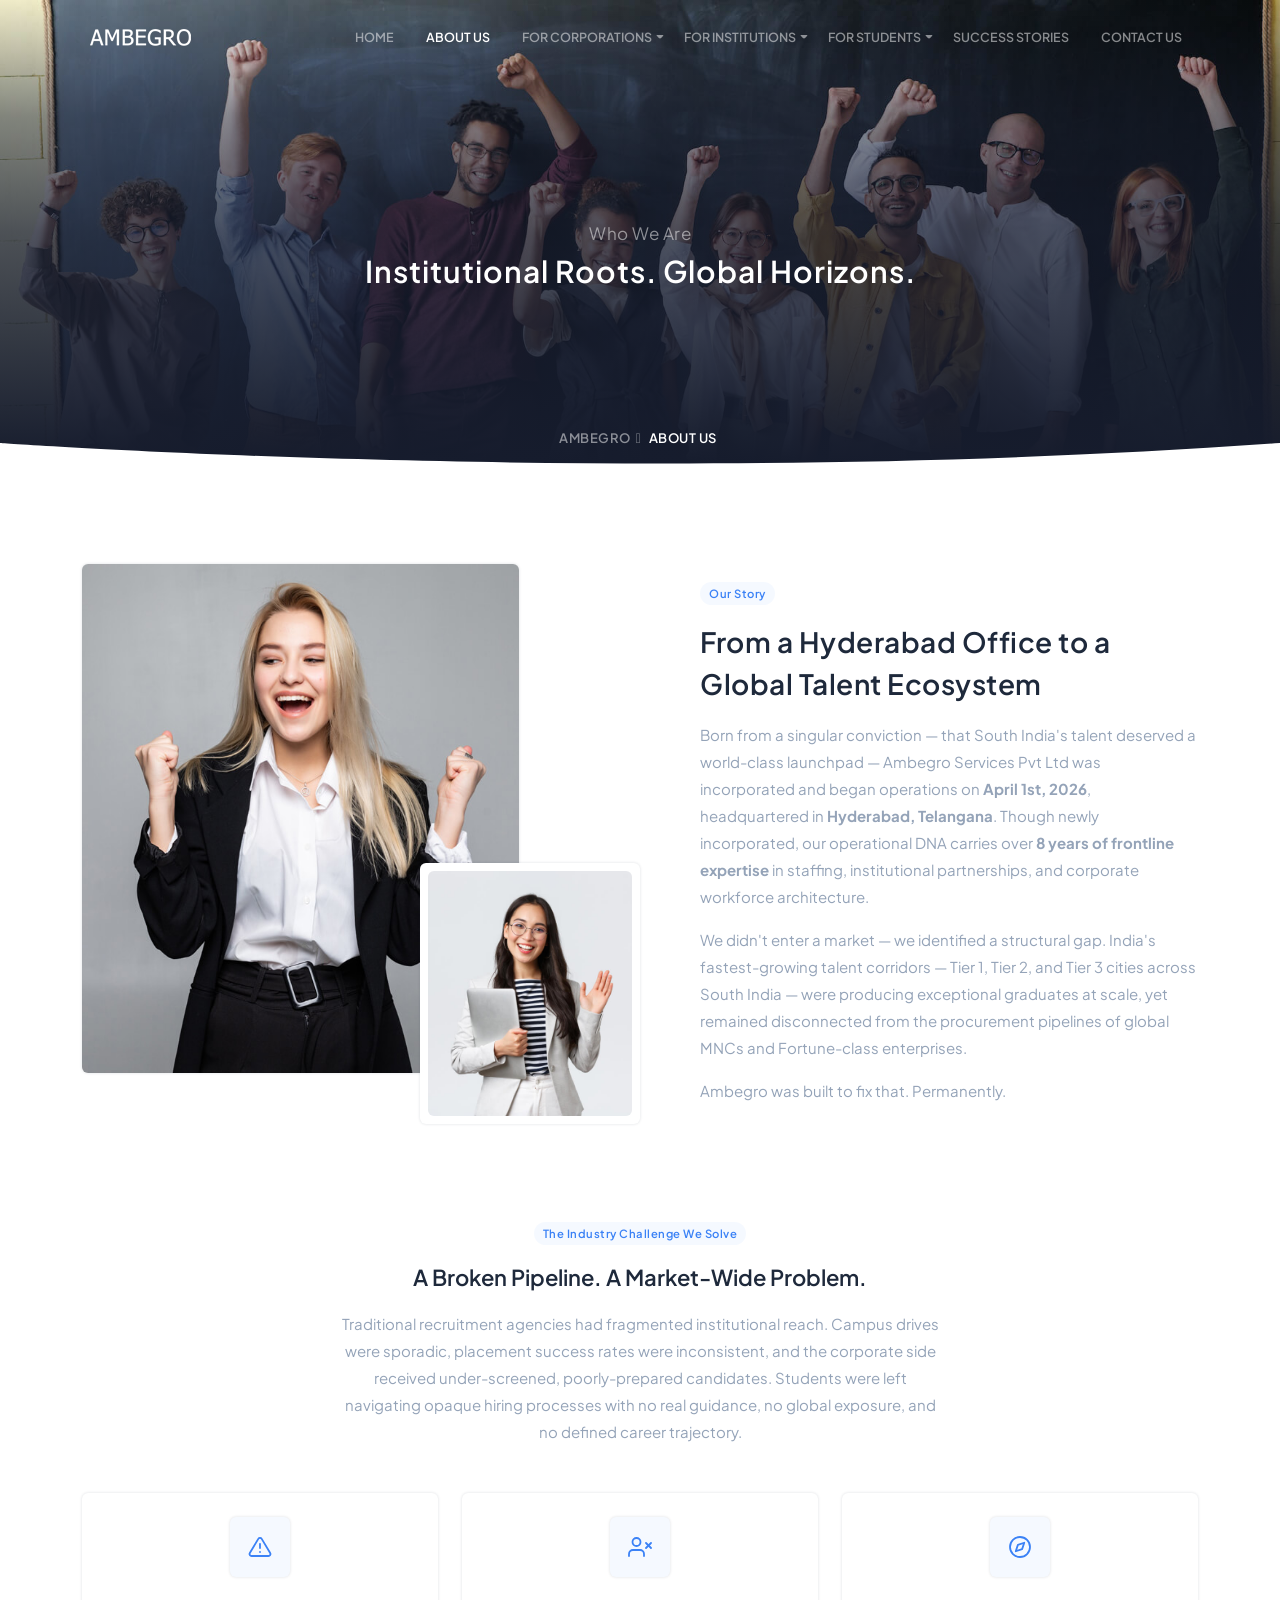
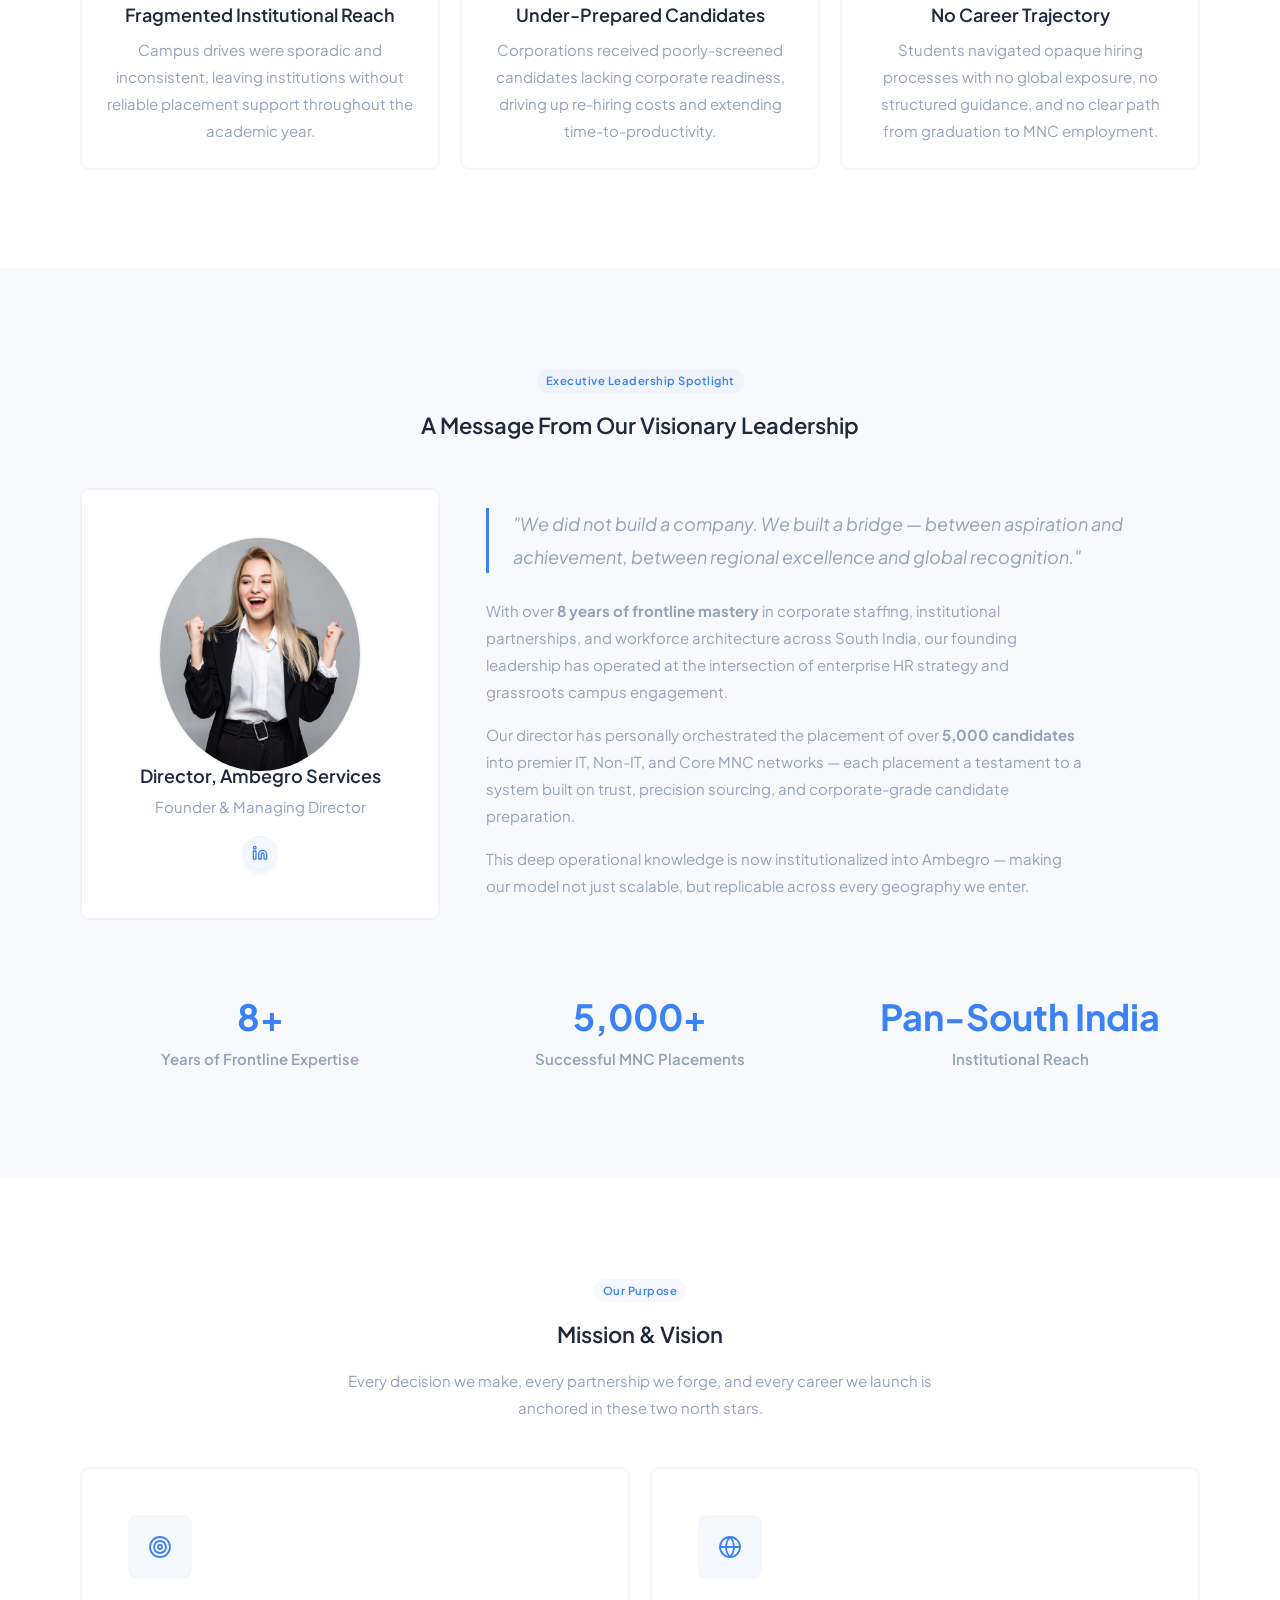
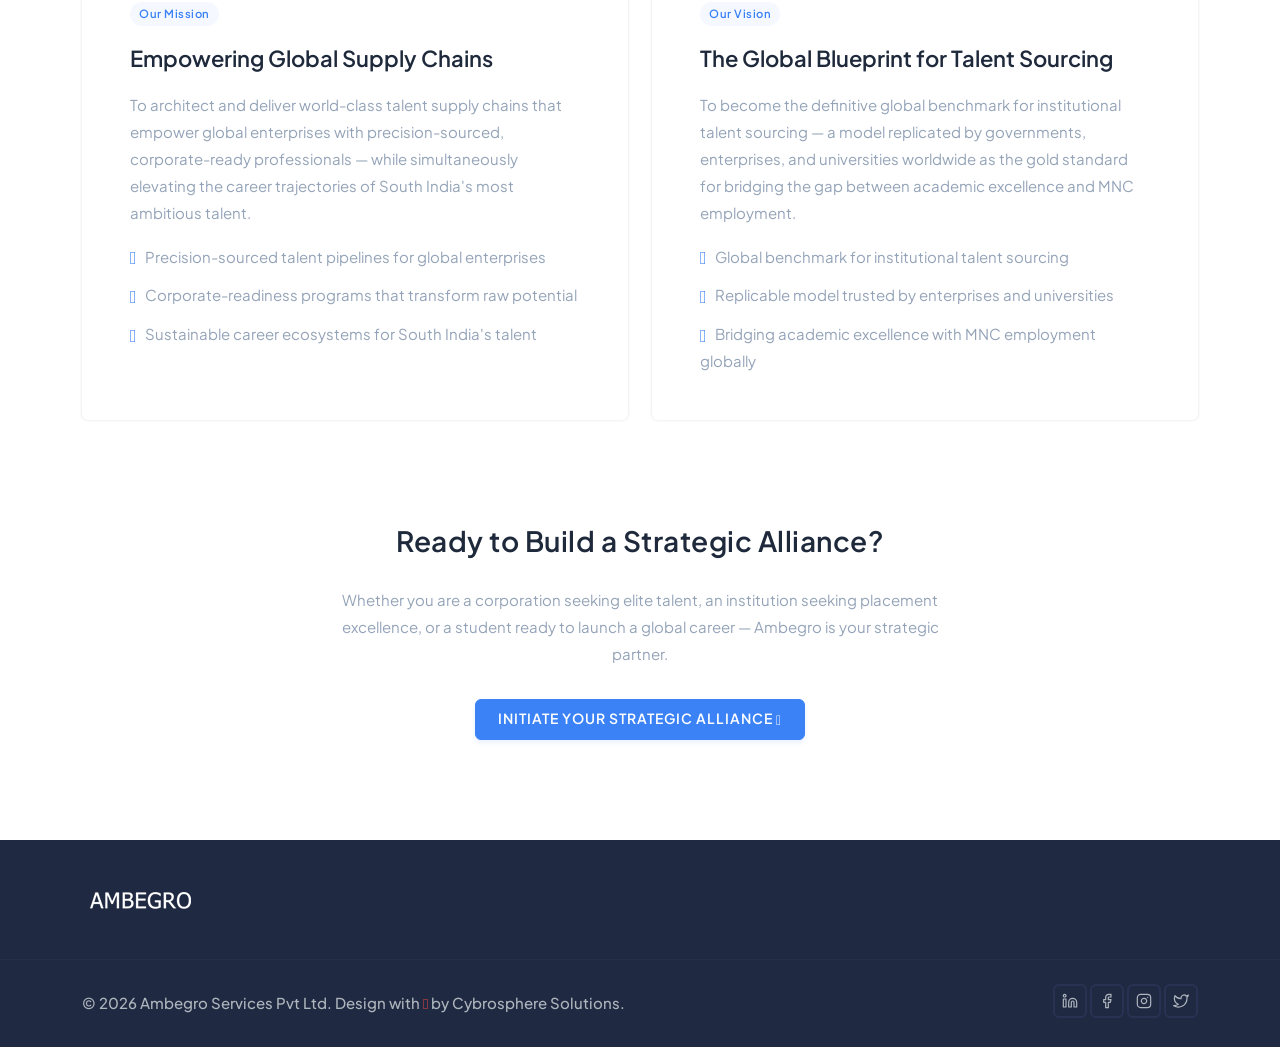
==== aboutus.html @ eb376c7e "asddf" ====
<!doctype html>
<html lang="en">
    <head>
        <meta charset="UTF-8">
        <meta name="viewport" content="width=device-width, initial-scale=1">
        <title>About Us | Ambegro Services Pvt Ltd</title>
        <meta name="description" content="Institutional Roots. Global Horizons. Learn about Ambegro's legacy, leadership vision, and mission to empower global supply chains." />
        <meta name="version" content="1.1.0" />
        <link href="images/favicon.ico" rel="shortcut icon">
        <link href="css/bootstrap.min.css" type="text/css" rel="stylesheet" />
        <link href="css/tiny-slider.css" rel="stylesheet" type="text/css" />
        <link href="css/tobii.min.css" rel="stylesheet" type="text/css" />
        <link href="css/materialdesignicons.min.css" rel="stylesheet" type="text/css" />
        <link href="css/style.css" rel="stylesheet" type="text/css" id="theme-opt" />
    </head>

    <body>
        <!-- Navbar Start -->
        <header id="topnav" class="defaultscroll sticky">
            <div class="container">
                <a class="logo" href="index.html">
                    <span class="logo-light-mode">
                        <img src="images/logo-white.png" class="l-dark" alt="Ambegro">
                        <img src="images/logo-white.png" class="l-light" alt="Ambegro">
                    </span>
                    <img src="images/logo-white.png" class="logo-dark-mode" alt="Ambegro">
                </a>

                <div class="menu-extras">
                    <div class="menu-item">
                        <a class="navbar-toggle" id="isToggle" onclick="toggleMenu()">
                            <div class="lines">
                                <span></span>
                                <span></span>
                                <span></span>
                            </div>
                        </a>
                    </div>
                </div>

                <div id="navigation">
                    <ul class="navigation-menu nav-right nav-light">
                        <li><a href="index.html" class="sub-menu-item">Home</a></li>
                        <li><a href="aboutus.html" class="sub-menu-item">About Us</a></li>
                        <li class="has-submenu parent-menu-item">
                            <a href="for-corporations.html">For Corporations</a><span class="menu-arrow"></span>
                            <ul class="submenu">
                                <li><a href="for-corporations.html#direct-placement" class="sub-menu-item">Direct Placement &amp; Lateral Hiring</a></li>
                                <li><a href="for-corporations.html#payroll" class="sub-menu-item">Managed Payroll &amp; Vendor Services</a></li>
                                <li><a href="for-corporations.html#bpo" class="sub-menu-item">BPO &amp; Project Outsourcing</a></li>
                            </ul>
                        </li>
                        <li class="has-submenu parent-menu-item">
                            <a href="for-institutions.html">For Institutions</a><span class="menu-arrow"></span>
                            <ul class="submenu">
                                <li><a href="for-institutions.html#campus" class="sub-menu-item">Campus Recruitment Drives</a></li>
                                <li><a href="for-institutions.html#epo" class="sub-menu-item">External Placement Officer (EPO) Model</a></li>
                                <li><a href="for-institutions.html#mou" class="sub-menu-item">Strategic MOUs</a></li>
                            </ul>
                        </li>
                        <li class="has-submenu parent-menu-item">
                            <a href="for-students.html">For Students</a><span class="menu-arrow"></span>
                            <ul class="submenu">
                                <li><a href="for-students.html#training" class="sub-menu-item">Corporate Readiness Training</a></li>
                                <li><a href="for-students.html#assessments" class="sub-menu-item">Global Assessments</a></li>
                                <li><a href="for-students.html#internships" class="sub-menu-item">Guaranteed Internships</a></li>
                            </ul>
                        </li>
                        <li><a href="success-stories.html" class="sub-menu-item">Success Stories</a></li>
                        <li><a href="contactus.html" class="sub-menu-item">Contact Us</a></li>
                    </ul>
                </div>
            </div>
        </header>
        <!-- Navbar End -->

        <!-- Hero Start -->
        <section class="bg-half-170 d-table w-100" style="background: url('images/hero/bg.jpg');">
            <div class="bg-overlay bg-gradient-overlay"></div>
            <div class="container">
                <div class="row mt-5 justify-content-center">
                    <div class="col-12">
                        <div class="title-heading text-center">
                            <p class="text-white-50 para-desc mx-auto mb-0">Who We Are</p>
                            <h5 class="heading fw-semibold mb-0 sub-heading text-white title-dark">Institutional Roots. Global Horizons.</h5>
                        </div>
                    </div><!--end col-->
                </div><!--end row-->

                <div class="position-middle-bottom">
                    <nav aria-label="breadcrumb" class="d-block">
                        <ul class="breadcrumb breadcrumb-muted mb-0 p-0">
                            <li class="breadcrumb-item"><a href="index.html">Ambegro</a></li>
                            <li class="breadcrumb-item active" aria-current="page">About Us</li>
                        </ul>
                    </nav>
                </div>
            </div><!--end container-->
        </section><!--end section-->
        <div class="position-relative">
            <div class="shape overflow-hidden text-white">
                <svg viewBox="0 0 2880 48" fill="none" xmlns="http://www.w3.org/2000/svg">
                    <path d="M0 48H1437.5H2880V0H2160C1442.5 52 720 0 720 0H0V48Z" fill="currentColor"></path>
                </svg>
            </div>
        </div>
        <!-- Hero End -->

        <!-- Our Story Section Start -->
        <section class="section">
            <div class="container">
                <div class="row g-4 align-items-center">
                    <div class="col-lg-6 col-md-6 mb-5">
                        <div class="about-left">
                            <div class="position-relative shadow rounded img-one">
                                <img src="images/about/ab01.jpg" class="img-fluid rounded" alt="Ambegro Story">
                            </div>
                            <div class="img-two shadow rounded p-2 bg-white">
                                <img src="images/about/ab02.jpg" class="img-fluid rounded" alt="Ambegro Team">
                            </div>
                        </div>
                    </div><!--end col-->

                    <div class="col-lg-6 col-md-6">
                        <div class="section-title ms-lg-5">
                            <span class="badge bg-soft-primary text-primary rounded-pill mb-3">Our Story</span>
                            <h4 class="title mb-3">From a Hyderabad Office to a Global Talent Ecosystem</h4>
                            <p class="text-muted para-desc mb-3">Born from a singular conviction — that South India's talent deserved a world-class launchpad — Ambegro Services Pvt Ltd was incorporated and began operations on <strong>April 1st, 2026</strong>, headquartered in <strong>Hyderabad, Telangana</strong>. Though newly incorporated, our operational DNA carries over <strong>8 years of frontline expertise</strong> in staffing, institutional partnerships, and corporate workforce architecture.</p>
                            <p class="text-muted para-desc mb-3">We didn't enter a market — we identified a structural gap. India's fastest-growing talent corridors — Tier 1, Tier 2, and Tier 3 cities across South India — were producing exceptional graduates at scale, yet remained disconnected from the procurement pipelines of global MNCs and Fortune-class enterprises.</p>
                            <p class="text-muted para-desc mb-0">Ambegro was built to fix that. Permanently.</p>
                        </div>
                    </div><!--end col-->
                </div><!--end row-->
            </div><!--end container-->

            <!-- Industry Challenge -->
            <div class="container mt-100 mt-60">
                <div class="row justify-content-center mb-4 pb-2">
                    <div class="col-12 col-lg-8 text-center">
                        <span class="badge bg-soft-primary text-primary rounded-pill mb-3">The Industry Challenge We Solve</span>
                        <h4 class="title mb-3">A Broken Pipeline. A Market-Wide Problem.</h4>
                        <p class="text-muted para-desc mx-auto">Traditional recruitment agencies had fragmented institutional reach. Campus drives were sporadic, placement success rates were inconsistent, and the corporate side received under-screened, poorly-prepared candidates. Students were left navigating opaque hiring processes with no real guidance, no global exposure, and no defined career trajectory.</p>
                    </div>
                </div><!--end row-->

                <div class="row g-4">
                    <div class="col-lg-4 col-md-6">
                        <div class="position-relative features text-center p-4 rounded shadow bg-white h-100">
                            <div class="feature-icon bg-soft-primary rounded shadow mx-auto position-relative overflow-hidden d-flex justify-content-center align-items-center">
                                <i data-feather="alert-triangle" class="fea icon-ex-md"></i>
                            </div>
                            <div class="mt-4">
                                <h5 class="mb-2">Fragmented Institutional Reach</h5>
                                <p class="text-muted mb-0">Campus drives were sporadic and inconsistent, leaving institutions without reliable placement support throughout the academic year.</p>
                            </div>
                        </div>
                    </div><!--end col-->

                    <div class="col-lg-4 col-md-6">
                        <div class="position-relative features text-center p-4 rounded shadow bg-white h-100">
                            <div class="feature-icon bg-soft-primary rounded shadow mx-auto position-relative overflow-hidden d-flex justify-content-center align-items-center">
                                <i data-feather="user-x" class="fea icon-ex-md"></i>
                            </div>
                            <div class="mt-4">
                                <h5 class="mb-2">Under-Prepared Candidates</h5>
                                <p class="text-muted mb-0">Corporations received poorly-screened candidates lacking corporate readiness, driving up re-hiring costs and extending time-to-productivity.</p>
                            </div>
                        </div>
                    </div><!--end col-->

                    <div class="col-lg-4 col-md-6">
                        <div class="position-relative features text-center p-4 rounded shadow bg-white h-100">
                            <div class="feature-icon bg-soft-primary rounded shadow mx-auto position-relative overflow-hidden d-flex justify-content-center align-items-center">
                                <i data-feather="compass" class="fea icon-ex-md"></i>
                            </div>
                            <div class="mt-4">
                                <h5 class="mb-2">No Career Trajectory</h5>
                                <p class="text-muted mb-0">Students navigated opaque hiring processes with no global exposure, no structured guidance, and no clear path from graduation to MNC employment.</p>
                            </div>
                        </div>
                    </div><!--end col-->
                </div><!--end row-->
            </div><!--end container-->
        </section><!--end section-->
        <!-- Our Story Section End -->

        <!-- Leadership Section Start -->
        <section class="section bg-light">
            <div class="container">
                <div class="row justify-content-center mb-4 pb-2">
                    <div class="col-12 text-center">
                        <span class="badge bg-soft-primary text-primary rounded-pill mb-3">Executive Leadership Spotlight</span>
                        <h4 class="title mb-3">A Message From Our Visionary Leadership</h4>
                    </div>
                </div><!--end row-->

                <div class="row g-4 align-items-center">
                    <div class="col-lg-4 col-md-5 text-center">
                        <div class="card border-0 shadow rounded p-4">
                            <div class="card-body">
                                <div class="avatar avatar-ex-large mx-auto mb-4">
                                    <img src="images/about/ab01.jpg" class="img-fluid rounded-circle shadow" alt="Director">
                                </div>
                                <h5 class="mb-1">Director, Ambegro Services</h5>
                                <p class="text-muted mb-3">Founder &amp; Managing Director</p>
                                <div class="d-flex justify-content-center gap-2">
                                    <a href="#" class="btn btn-sm btn-soft-primary btn-icon rounded-pill">
                                        <i data-feather="linkedin" class="icons fea-social"></i>
                                    </a>
                                </div>
                            </div>
                        </div>
                    </div><!--end col-->

                    <div class="col-lg-8 col-md-7">
                        <div class="ms-lg-4">
                            <blockquote class="blockquote border-start border-primary border-3 ps-4 mb-4">
                                <p class="text-muted fst-italic mb-0 fs-5">"We did not build a company. We built a bridge — between aspiration and achievement, between regional excellence and global recognition."</p>
                            </blockquote>
                            <p class="text-muted para-desc mb-3">With over <strong>8 years of frontline mastery</strong> in corporate staffing, institutional partnerships, and workforce architecture across South India, our founding leadership has operated at the intersection of enterprise HR strategy and grassroots campus engagement.</p>
                            <p class="text-muted para-desc mb-3">Our director has personally orchestrated the placement of over <strong>5,000 candidates</strong> into premier IT, Non-IT, and Core MNC networks — each placement a testament to a system built on trust, precision sourcing, and corporate-grade candidate preparation.</p>
                            <p class="text-muted para-desc mb-0">This deep operational knowledge is now institutionalized into Ambegro — making our model not just scalable, but replicable across every geography we enter.</p>
                        </div>
                    </div><!--end col-->
                </div><!--end row-->

                <!-- Legacy Stats -->
                <div class="row g-4 mt-5 justify-content-center">
                    <div class="col-lg-4 col-md-4 col-sm-6">
                        <div class="text-center">
                            <h2 class="text-primary fw-bold mb-1">8+</h2>
                            <h6 class="text-muted">Years of Frontline Expertise</h6>
                        </div>
                    </div><!--end col-->
                    <div class="col-lg-4 col-md-4 col-sm-6">
                        <div class="text-center">
                            <h2 class="text-primary fw-bold mb-1">5,000+</h2>
                            <h6 class="text-muted">Successful MNC Placements</h6>
                        </div>
                    </div><!--end col-->
                    <div class="col-lg-4 col-md-4 col-sm-6">
                        <div class="text-center">
                            <h2 class="text-primary fw-bold mb-1">Pan-South India</h2>
                            <h6 class="text-muted">Institutional Reach</h6>
                        </div>
                    </div><!--end col-->
                </div><!--end row-->
            </div><!--end container-->
        </section><!--end section-->
        <!-- Leadership Section End -->

        <!-- Mission & Vision Section Start -->
        <section class="section">
            <div class="container">
                <div class="row justify-content-center mb-4 pb-2">
                    <div class="col-12 text-center">
                        <span class="badge bg-soft-primary text-primary rounded-pill mb-3">Our Purpose</span>
                        <h4 class="title mb-3">Mission &amp; Vision</h4>
                        <p class="text-muted para-desc mx-auto">Every decision we make, every partnership we forge, and every career we launch is anchored in these two north stars.</p>
                    </div>
                </div><!--end row-->

                <div class="row g-4">
                    <div class="col-lg-6">
                        <div class="card border-0 shadow rounded p-4 h-100">
                            <div class="card-body">
                                <div class="feature-icon bg-soft-primary rounded shadow mb-4 d-flex justify-content-center align-items-center" style="width: 60px; height: 60px;">
                                    <i data-feather="target" class="fea icon-ex-md text-primary"></i>
                                </div>
                                <span class="badge bg-soft-primary text-primary rounded-pill mb-3">Our Mission</span>
                                <h4 class="mb-3">Empowering Global Supply Chains</h4>
                                <p class="text-muted mb-3">To architect and deliver world-class talent supply chains that empower global enterprises with precision-sourced, corporate-ready professionals — while simultaneously elevating the career trajectories of South India's most ambitious talent.</p>
                                <ul class="list-unstyled text-muted mb-0">
                                    <li class="mb-2"><span class="text-primary h5 me-2"><i class="mdi mdi-check-circle-outline align-middle"></i></span>Precision-sourced talent pipelines for global enterprises</li>
                                    <li class="mb-2"><span class="text-primary h5 me-2"><i class="mdi mdi-check-circle-outline align-middle"></i></span>Corporate-readiness programs that transform raw potential</li>
                                    <li class="mb-0"><span class="text-primary h5 me-2"><i class="mdi mdi-check-circle-outline align-middle"></i></span>Sustainable career ecosystems for South India's talent</li>
                                </ul>
                            </div>
                        </div>
                    </div><!--end col-->

                    <div class="col-lg-6">
                        <div class="card border-0 shadow rounded p-4 h-100">
                            <div class="card-body">
                                <div class="feature-icon bg-soft-primary rounded shadow mb-4 d-flex justify-content-center align-items-center" style="width: 60px; height: 60px;">
                                    <i data-feather="globe" class="fea icon-ex-md text-primary"></i>
                                </div>
                                <span class="badge bg-soft-primary text-primary rounded-pill mb-3">Our Vision</span>
                                <h4 class="mb-3">The Global Blueprint for Talent Sourcing</h4>
                                <p class="text-muted mb-3">To become the definitive global benchmark for institutional talent sourcing — a model replicated by governments, enterprises, and universities worldwide as the gold standard for bridging the gap between academic excellence and MNC employment.</p>
                                <ul class="list-unstyled text-muted mb-0">
                                    <li class="mb-2"><span class="text-primary h5 me-2"><i class="mdi mdi-check-circle-outline align-middle"></i></span>Global benchmark for institutional talent sourcing</li>
                                    <li class="mb-2"><span class="text-primary h5 me-2"><i class="mdi mdi-check-circle-outline align-middle"></i></span>Replicable model trusted by enterprises and universities</li>
                                    <li class="mb-0"><span class="text-primary h5 me-2"><i class="mdi mdi-check-circle-outline align-middle"></i></span>Bridging academic excellence with MNC employment globally</li>
                                </ul>
                            </div>
                        </div>
                    </div><!--end col-->
                </div><!--end row-->
            </div><!--end container-->

            <!-- CTA -->
            <div class="container mt-100 mt-60">
                <div class="row justify-content-center">
                    <div class="col-12 text-center">
                        <div class="section-title">
                            <h4 class="title mb-4">Ready to Build a Strategic Alliance?</h4>
                            <p class="text-muted para-desc mx-auto">Whether you are a corporation seeking elite talent, an institution seeking placement excellence, or a student ready to launch a global career — Ambegro is your strategic partner.</p>
                            <a href="contactus.html" class="btn btn-primary mt-3">Initiate Your Strategic Alliance <i class="mdi mdi-arrow-right align-middle"></i></a>
                        </div>
                    </div><!--end col-->
                </div><!--end row-->
            </div><!--end container-->
        </section><!--end section-->
        <!-- Mission & Vision Section End -->

        <!-- Footer Start -->
        <footer class="bg-footer">
            <div class="container">
                <div class="row">
                    <div class="col-12">
                        <div class="py-5">
                            <div class="row align-items-center">
                                <div class="col-sm-3">
                                    <div class="text-center text-sm-start">
                                        <a href="index.html"><img src="images/logo-white.png" alt="Ambegro"></a>
                                    </div>
                                </div>
                            </div><!--end row-->
                        </div>
                    </div><!--end col-->
                </div><!--end row-->
            </div><!--end container-->

            <div class="py-4 footer-bar">
                <div class="container text-center">
                    <div class="row align-items-center">
                        <div class="col-sm-6">
                            <div class="text-sm-start">
                                <p class="mb-0 fw-medium">© <script>document.write(new Date().getFullYear())</script> Ambegro Services Pvt Ltd. Design with <i class="mdi mdi-heart text-danger"></i> by <a href="https://cybrospheresolutions.com" target="_blank" class="text-reset">Cybrosphere Solutions</a>.</p>
                            </div>
                        </div>

                        <div class="col-sm-6 mt-4 mt-sm-0 pt-2 pt-sm-0">
                            <ul class="list-unstyled social-icon foot-social-icon text-sm-end mb-0">
                                <li class="list-inline-item"><a href="#" class="rounded"><i data-feather="linkedin" class="fea icon-sm align-middle" title="Linkedin"></i></a></li>
                                <li class="list-inline-item"><a href="#" class="rounded"><i data-feather="facebook" class="fea icon-sm align-middle" title="Facebook"></i></a></li>
                                <li class="list-inline-item"><a href="#" class="rounded"><i data-feather="instagram" class="fea icon-sm align-middle" title="Instagram"></i></a></li>
                                <li class="list-inline-item"><a href="#" class="rounded"><i data-feather="twitter" class="fea icon-sm align-middle" title="Twitter"></i></a></li>
                            </ul><!--end icon-->
                        </div><!--end col-->
                    </div><!--end row-->
                </div><!--end container-->
            </div>
        </footer><!--end footer-->
        <!-- Footer End -->

        <!-- Back to top -->
        <a href="#" onclick="topFunction()" id="back-to-top" class="back-to-top rounded fs-5"><i data-feather="arrow-up" class="fea icon-sm align-middle"></i></a>

        <!-- JAVASCRIPTS -->
        <script src="js/bootstrap.bundle.min.js"></script>
        <script src="js/tobii.min.js"></script>
        <script src="js/feather.min.js"></script>
        <script src="js/plugins.init.js"></script>
        <script src="js/app.js"></script>
    </body>
</html>
---- css/tobii.min.css ----
.tobii-zoom{border:0;box-shadow:none;display:inline-block;position:relative;text-decoration:none}.tobii-zoom img{display:block}.tobii-zoom__icon{background-color:rgba(26,42,58,0.94);bottom:0;color:#fff;line-height:1;position:absolute;right:0}.tobii-zoom__icon svg{color:#fff;fill:none;height:1.11111em;padding-bottom:.22222em;padding-left:.22222em;padding-right:.22222em;padding-top:.22222em;pointer-events:none;stroke-linecap:square;stroke-linejoin:miter;stroke-width:2;stroke:#fff;width:1.11111em}.tobii-is-open{overflow-y:hidden}.tobii{background-color:rgba(26,42,58,0.94);bottom:0;box-sizing:border-box;contain:strict;font-size:18px;left:0;line-height:1.5555555555555556;overflow:hidden;position:fixed;right:0;top:0;z-index:1337}.tobii[aria-hidden="true"]{display:none}.tobii *,.tobii *::before,.tobii *::after{box-sizing:inherit}.tobii__slider{bottom:0;left:0;position:absolute;right:0;top:0;will-change:transform}.tobii__slider--animate:not(.tobii__slider--is-dragging){transition-duration:.3s;transition-property:transform;transition-timing-function:cubic-bezier(0.19, 1, 0.22, 1)}@media screen and (prefers-reduced-motion: reduce){.tobii__slider--animate:not(.tobii__slider--is-dragging){transition:none}}.tobii__slider--is-draggable .tobii__slider__slide__content{cursor:-webkit-grab;cursor:grab}.tobii__slider--is-dragging .tobii__slider__slide__content{cursor:-webkit-grabbing;cursor:grabbing}.tobii__slider-slide{align-items:center;display:flex;height:100%;justify-content:center;width:100%}[data-type]{max-height:85vh;max-width:85vw;overflow:hidden;overflow-y:auto;overscroll-behavior:contain}[data-type] iframe,[data-type] video{display:block}[data-type]>figure{margin:0;position:relative}[data-type]>figure>img{display:block;height:auto;max-height:85vh;max-width:85vw;width:auto}[data-type]>figure>figcaption{background-color:rgba(255,255,255,0.94);bottom:0;color:#1a2a3a;padding-bottom:.22222em;padding-left:.44444em;padding-right:.44444em;padding-top:.22222em;position:absolute;white-space:pre-wrap;width:100%}[data-type="html"] video{cursor:auto;max-height:85vh;max-width:85vw}[data-type="iframe"]{-webkit-overflow-scrolling:touch;transform:translate3d(0, 0, 0)}[data-type="iframe"] iframe{height:85vh;width:85vw}.tobii>button{-webkit-appearance:none;-moz-appearance:none;appearance:none;background-color:rgba(0,0,0,0);border:.05556em solid transparent;color:#fff;cursor:pointer;font:inherit;line-height:1;margin:0;opacity:0.5;padding-bottom:.22222em;padding-left:.22222em;padding-right:.22222em;padding-top:.22222em;position:absolute;touch-action:manipulation;transition-duration:.3s;transition-property:opacity, transform;transition-timing-function:cubic-bezier(0.19, 1, 0.22, 1);will-change:opacity, transform;z-index:1}@media screen and (prefers-reduced-motion: reduce){.tobii>button{transition:none;will-change:opacity}}.tobii>button svg{pointer-events:none;stroke:#fff;stroke-width:1;stroke-linecap:square;stroke-linejoin:miter;fill:none;color:#fff}.tobii>button:active,.tobii>button:focus,.tobii>button:hover{opacity:1;transform:scale(0.84)}@media screen and (prefers-reduced-motion: reduce){.tobii>button:active,.tobii>button:focus,.tobii>button:hover{transform:none}}.tobii>button.tobii__prev,.tobii>button.tobii__next{top:50%;top:calc(50% - 2.22222em)}.tobii>button.tobii__prev svg,.tobii>button.tobii__next svg{height:3.88889em;width:3.88889em}.tobii>button.tobii__prev{left:0}.tobii>button.tobii__next{right:0}.tobii>button.tobii__close{right:.27778em;top:1em}.tobii>button.tobii__close svg{height:3.33333em;width:3.33333em}.tobii>button:disabled,.tobii>button[aria-hidden="true"]{display:none}.tobii__counter{background-color:rgba(0,0,0,0);color:#fff;font-size:1.11111em;left:1em;line-height:1;position:absolute;top:2.22222em;z-index:1}.tobii__counter[aria-hidden="true"]{display:none}.tobii-loader{display:inline-block;height:5.55556em;left:calc(50% - 2.77778em);position:absolute;top:calc(50% - 2.77778em);width:5.55556em}.tobii-loader::before{animation:spin 1s infinite;border-radius:100%;border:.22222em solid #949ba3;border-top-color:#fff;bottom:0;content:"";left:0;position:absolute;right:0;top:0;z-index:1}@keyframes spin{to{transform:rotate(360deg)}}
---- css/style.css ----
/* Template Name: Jobnova - Job Board & Job Portal Bootstrap 5 Template
   Author: Shreethemes
   Email: support@shreethemes.in
   Website: https://shreethemes.in
   Version: 1.1.0
   Created: January 2022
   File Description: Main Css file of the template
*/
/*********************************/
/*         INDEX                 */
/*================================
 *     01.  Variables            *
 *     02.  General              *
 *     03.  Helper               *
 *     04.  Bootstrap Custom     *
 *     05.  Components           *
 *     06.  Menu                 *
 *     07.  Home / Landing       *
 *     08.  About Us             *
 *     09.  Blog                 *
 *     11.  Countdown            *
 *     12.  Features             *
 *     13.  Testimonial          *
 *     14.  Price                *
 *     15.  Team                 *
 *     16.  Contact              *
 *     17.  Footer               *
 *     18.  Switcher             *
 ================================*/
@import url("https://fonts.googleapis.com/css2?family=Plus+Jakarta+Sans:wght@400;500;600;700&display=swap");
/*********************************/
/*         General                */
/*===============================*/
body {
  font-family: "Plus Jakarta Sans", sans-serif;
  overflow-x: hidden !important;
  font-size: 15px;
  color: #1e293b !important;
}

h1, h2, h3, h4, h5, h6, .h1, .h2, .h3, .h4, .h5, .h6 {
  font-family: "Plus Jakarta Sans", sans-serif;
  line-height: 1.5;
  font-weight: 600 !important;
}

.display-1, .display-2, .display-3, .display-4, .display-5, .display-6 {
  line-height: 1.2;
}

::selection {
  background: rgb(38.595505618, 52.7471910112, 75.904494382);
  color: #ffffff;
}

a {
  text-decoration: none !important;
}

p {
  line-height: 1.8;
}

/*********************************/
/*         Helper                */
/*===============================*/
.section {
  padding: 100px 0;
  position: relative;
}
@media (max-width: 768px) {
  .section {
    padding: 60px 0;
  }
}

.section-two {
  padding: 48px 0;
  position: relative;
}

.bg-overlay {
  background-color: rgba(30, 41, 59, 0.65);
  position: absolute;
  top: 0;
  right: 0;
  left: 0;
  bottom: 0;
  width: 100%;
  height: 100%;
}

.bg-linear-gradient {
  background: linear-gradient(to bottom, rgba(22, 28, 45, 0) 0%, rgba(22, 28, 45, 0) 50%, rgba(22, 28, 45, 0.3) 80%, #161c2d 100%);
}

.bg-linear-gradient-2 {
  background: linear-gradient(to bottom, rgba(22, 28, 45, 0) 0%, rgba(22, 28, 45, 0.3) 50%, rgba(22, 28, 45, 0.7) 75%, #161c2d 100%);
}

.bg-gradient-overlay {
  background: linear-gradient(to bottom, rgba(22, 28, 45, 0) 0%, rgba(22, 28, 45, 0.5) 25%, rgba(22, 28, 45, 0.75) 50%, #161c2d 100%);
}

.bg-gradient-overlay-2 {
  background: linear-gradient(to bottom, rgba(22, 28, 45, 0.5) 0%, rgba(22, 28, 45, 0.6) 25%, rgba(22, 28, 45, 0.7) 50%, rgba(22, 28, 45, 0.8) 100%);
}

.bg-primary-gradient-overlay {
  background: linear-gradient(to top, #3b82f6 0%, rgba(22, 28, 45, 0.5) 100%);
}

/*********************************/
/*         Title CSS             */
/*===============================*/
.title-heading {
  line-height: 26px;
}
.title-heading .heading {
  font-size: 48px !important;
  letter-spacing: 1px;
}
@media (max-width: 768px) {
  .title-heading .heading {
    font-size: 40px !important;
  }
}
.title-heading .heading.sub-heading {
  font-size: 30px !important;
}
@media (max-width: 768px) {
  .title-heading .heading.sub-heading {
    font-size: 26px !important;
  }
}
.title-heading .letter-spacing {
  letter-spacing: 1px;
}
.title-heading .para-desc {
  font-size: 17px;
  letter-spacing: 0.5px;
}
@media (max-width: 768px) {
  .title-heading .para-desc {
    font-size: 16px !important;
  }
}

.section-title {
  position: relative;
}
.section-title .title {
  letter-spacing: 0.5px;
  font-size: 28px !important;
}
@media (max-width: 768px) {
  .section-title .title {
    font-size: 24px !important;
  }
}

.para-desc {
  max-width: 600px;
}

.mt-100 {
  margin-top: 100px;
}

.mb-60 {
  margin-bottom: 60px;
}

.pt-150 {
  padding-top: 150px !important;
}

/*********************************/
/*         Shapes                */
/*===============================*/
.shape {
  position: absolute;
  right: 0;
  bottom: -1px;
  left: 0;
}
@media (max-width: 425px) {
  .shape {
    bottom: -4px;
  }
}
.shape > svg {
  transform: scale(2);
  width: 100%;
  height: auto;
  transform-origin: top center;
}

@media (min-width: 768px) {
  .margin-top-100 {
    margin-top: 100px;
  }
}
@media (max-width: 768px) {
  .mt-60 {
    margin-top: 60px;
  }
}
.features-absolute {
  position: relative;
  z-index: 2;
  transition: all 0.5s ease;
}

.features-absolute {
  margin: -200px 0 0px;
}
@media (max-width: 768px) {
  .features-absolute {
    margin: -140px 0 0;
  }
}
.features-absolute.subscribe-search {
  margin: -120px 0 0px;
}
@media (max-width: 768px) {
  .features-absolute.subscribe-search {
    margin: -90px 0 0px;
  }
}

/*********************************/
/*         Video iframe          */
/*===============================*/
@media (max-width: 640px) {
  [data-type] iframe, [data-type] video {
    width: 500px;
    height: 300px;
  }
}
@media (max-width: 425px) {
  [data-type] iframe, [data-type] video {
    width: 360px;
    height: 260px;
  }
}
@media (max-width: 375px) {
  [data-type] iframe, [data-type] video {
    width: 100%;
    height: auto;
  }
}
/*********************************/
/*         Tobii Lightbox          */
/*===============================*/
.tobii__btn svg,
.tobii > button.tobii__close svg {
  height: 30px;
  width: auto;
}

.tobii__counter {
  font-size: 16px;
}

.tobii-zoom {
  display: block !important;
}

.tobii-zoom__icon {
  display: none;
}

#grid {
  padding: 0 !important;
}

/*********************************/
/*         Edit Profile          */
/*===============================*/
.profile-pic,
.profile-banner {
  position: relative;
  color: transparent;
}
.profile-pic input,
.profile-banner input {
  display: none;
}
.profile-pic .icons,
.profile-banner .icons {
  cursor: pointer;
  z-index: 1;
}

.profile-banner img {
  width: 1200px;
  height: 200px;
}
.profile-banner .profile-image-label {
  position: absolute;
  inset: 0;
  cursor: pointer;
}

.profile-edit .form-control {
  border-bottom: 1px solid #f1f5f9 !important;
  border-radius: 0;
  border: 0;
  padding: 10px 0;
  font-size: 16px;
  font-weight: 400;
}

.preview-box img {
  max-width: 100%;
  height: auto;
  border-radius: 6px;
}

/*********************************/
/*         Switcher pricing      */
/*===============================*/
.switcher-pricing .toggle, .switcher-pricing .toggler {
  display: inline-block;
  vertical-align: middle;
}
.switcher-pricing .toggler {
  transition: all 0.5s ease;
  font-weight: bold;
}
.switcher-pricing .toggler--is-active {
  color: #3b82f6 !important;
}
.switcher-pricing .form-switch .form-check-input {
  width: 48px;
  height: 24px;
  margin-top: 0;
}

.hide {
  display: none;
}

/*********************************/
/*         Bootstrap-custom      */
/*===============================*/
@media (min-width: 1400px) {
  .container {
    max-width: 1140px !important;
  }
}

.row > * {
  position: relative;
}

h1, .fs-1, .h1, .fs-1 {
  font-size: 42px !important;
}

h2, .fs-2, .h2, .fs-2 {
  font-size: 36px !important;
}

h3, .fs-3, .h3, .fs-3 {
  font-size: 28px !important;
}

h4, .fs-4, .h4, .fs-4 {
  font-size: 22px !important;
}

h5, .fs-5, .h5, .fs-5 {
  font-size: 18px !important;
}

h6, .fs-6, .h6, .fs-6 {
  font-size: 15px !important;
}

.display-1 {
  font-size: 80px !important;
}

.display-2 {
  font-size: 72px !important;
}

.display-3 {
  font-size: 64px !important;
}

.display-4 {
  font-size: 56px !important;
}

.display-5 {
  font-size: 48px !important;
}

.display-6 {
  font-size: 40px !important;
}

.bg-primary {
  background-color: #3b82f6 !important;
}

.bg-soft-primary {
  background-color: rgba(59, 130, 246, 0.05) !important;
  color: #3b82f6 !important;
}

.bg-blur-primary {
  backdrop-filter: blur(12px);
  background-color: rgba(59, 130, 246, 0.8);
}

.text-primary {
  color: #3b82f6 !important;
}

a.text-primary:hover, a.text-primary:focus {
  color: rgb(34.6195121951, 114.4512195122, 244.8804878049) !important;
}

.bg-secondary {
  background-color: #5a6d90 !important;
}

.bg-soft-secondary {
  background-color: rgba(90, 109, 144, 0.05) !important;
  color: #5a6d90 !important;
}

.bg-blur-secondary {
  backdrop-filter: blur(12px);
  background-color: rgba(90, 109, 144, 0.8);
}

.text-secondary {
  color: #5a6d90 !important;
}

a.text-secondary:hover, a.text-secondary:focus {
  color: rgb(80.1923076923, 97.1217948718, 128.3076923077) !important;
}

.bg-success {
  background-color: #84cc16 !important;
}

.bg-soft-success {
  background-color: rgba(132, 204, 22, 0.05) !important;
  color: #84cc16 !important;
}

.bg-blur-success {
  backdrop-filter: blur(12px);
  background-color: rgba(132, 204, 22, 0.8);
}

.text-success {
  color: #84cc16 !important;
}

a.text-success:hover, a.text-success:focus {
  color: rgb(117.1061946903, 180.982300885, 19.517699115) !important;
}

.bg-warning {
  background-color: #facc15 !important;
}

.bg-soft-warning {
  background-color: rgba(250, 204, 21, 0.05) !important;
  color: #facc15 !important;
}

.bg-blur-warning {
  backdrop-filter: blur(12px);
  background-color: rgba(250, 204, 21, 0.8);
}

.text-warning {
  color: #facc15 !important;
}

a.text-warning:hover, a.text-warning:focus {
  color: rgb(240.3640167364, 193.1129707113, 5.1359832636) !important;
}

.bg-info {
  background-color: #38bdf8 !important;
}

.bg-soft-info {
  background-color: rgba(56, 189, 248, 0.05) !important;
  color: #38bdf8 !important;
}

.bg-blur-info {
  backdrop-filter: blur(12px);
  background-color: rgba(56, 189, 248, 0.8);
}

.text-info {
  color: #38bdf8 !important;
}

a.text-info:hover, a.text-info:focus {
  color: rgb(31.3665048544, 180.8300970874, 247.1334951456) !important;
}

.bg-danger {
  background-color: #ef4444 !important;
}

.bg-soft-danger {
  background-color: rgba(239, 68, 68, 0.05) !important;
  color: #ef4444 !important;
}

.bg-blur-danger {
  backdrop-filter: blur(12px);
  background-color: rgba(239, 68, 68, 0.8);
}

.text-danger {
  color: #ef4444 !important;
}

a.text-danger:hover, a.text-danger:focus {
  color: rgb(236.9901477833, 44.5098522167, 44.5098522167) !important;
}

.bg-dark {
  background-color: #1e293b !important;
}

.bg-soft-dark {
  background-color: rgba(30, 41, 59, 0.05) !important;
  color: #1e293b !important;
}

.bg-blur-dark {
  backdrop-filter: blur(12px);
  background-color: rgba(30, 41, 59, 0.8);
}

.text-dark {
  color: #1e293b !important;
}

a.text-dark:hover, a.text-dark:focus {
  color: rgb(21.404494382, 29.2528089888, 42.095505618) !important;
}

.bg-muted {
  background-color: #94a3b8 !important;
}

.bg-soft-muted {
  background-color: rgba(148, 163, 184, 0.05) !important;
  color: #94a3b8 !important;
}

.bg-blur-muted {
  backdrop-filter: blur(12px);
  background-color: rgba(148, 163, 184, 0.8);
}

.text-muted {
  color: #94a3b8 !important;
}

a.text-muted:hover, a.text-muted:focus {
  color: rgb(132.6713483146, 149.8202247191, 173.8286516854) !important;
}

.bg-light {
  background-color: #f8f9fc !important;
}

.bg-soft-light {
  background-color: rgba(248, 249, 252, 0.05) !important;
  color: #f8f9fc !important;
}

.bg-blur-light {
  backdrop-filter: blur(12px);
  background-color: rgba(248, 249, 252, 0.8);
}

.text-light {
  color: #f8f9fc !important;
}

a.text-light:hover, a.text-light:focus {
  color: rgb(230.15, 233.7, 244.35) !important;
}

.bg-footer {
  background-color: rgb(32.047761194, 40.7880597015, 65.552238806) !important;
}

.bg-soft-footer {
  background-color: rgba(32.047761194, 40.7880597015, 65.552238806, 0.05) !important;
  color: rgb(32.047761194, 40.7880597015, 65.552238806) !important;
}

.bg-blur-footer {
  backdrop-filter: blur(12px);
  background-color: rgba(32.047761194, 40.7880597015, 65.552238806, 0.8);
}

.text-footer {
  color: rgb(32.047761194, 40.7880597015, 65.552238806) !important;
}

a.text-footer:hover, a.text-footer:focus {
  color: rgb(23.6746268657, 30.1313432836, 48.4253731343) !important;
}

.d-flex .flex-1 {
  flex: 1;
}

.bg-black {
  background: #161c2d !important;
}

.text-white-50 {
  color: rgba(255, 255, 255, 0.5);
}

/*********************************/
/*         Video tag      */
/*===============================*/
video:focus {
  outline: none;
}

/*********************************/
/*         LI      */
/*===============================*/
.list-inline-item:not(:last-child) {
  margin-right: 0px;
  margin-bottom: 5px;
}

/*********************************/
/*         Border Radious      */
/*===============================*/
@media (max-width: 425px) {
  .sm-rounded-0 {
    border-top-left-radius: 0 !important;
    border-top-right-radius: 0 !important;
  }
}

.rounded {
  border-radius: 6px !important;
}

/*********************************/
/*         Border                */
/*===============================*/
.border-primary {
  border-color: #3b82f6 !important;
}

.border-secondary {
  border-color: #5a6d90 !important;
}

.border-success {
  border-color: #84cc16 !important;
}

.border-warning {
  border-color: #facc15 !important;
}

.border-info {
  border-color: #38bdf8 !important;
}

.border-danger {
  border-color: #ef4444 !important;
}

.border-dark {
  border-color: #1e293b !important;
}

.border-muted {
  border-color: #94a3b8 !important;
}

.border-light {
  border-color: #f8f9fc !important;
}

.border-footer {
  border-color: rgb(32.047761194, 40.7880597015, 65.552238806) !important;
}

.border {
  border-color: #f1f5f9 !important;
}

.border-top {
  border-top-color: #f1f5f9 !important;
}

.border-bottom {
  border-bottom-color: #f1f5f9 !important;
}

.border-left {
  border-left-color: #f1f5f9 !important;
}

.border-right {
  border-right-color: #f1f5f9 !important;
}

@media (min-width: 768px) {
  .w-md-48 {
    width: 12rem !important;
  }
}

.object-cover {
  object-fit: cover !important;
}

/*********************************/
/*         Small      */
/*********************************/
.small, small {
  font-size: 90%;
}

/*********************************/
/*         card       */
/*********************************/
.card {
  color: #1e293b;
  border: none;
}
.card .card-body {
  padding: 1.5rem;
}
.card .card-img {
  position: relative;
}
.card .card-img .card-overlay {
  position: absolute;
  top: 0;
  right: 0;
  bottom: 0;
  left: 0;
  opacity: 0;
  background: linear-gradient(to bottom, transparent 0%, transparent 25%, transparent 35%, rgba(22, 28, 45, 0.9) 100%);
  transition: all 0.5s ease;
}
.card:hover .card-img .card-overlay {
  opacity: 1;
}

/**********************/
/*         Modal      */
/*====================*/
.modal-content .modal-header button.btn-close {
  background: none;
}

/*********************************/
/*         component-wrapper     */
/*===============================*/
.component-wrapper .title {
  font-size: 20px;
}
.component-wrapper.sticky-bar li {
  margin-bottom: 6px;
}
.component-wrapper.sticky-bar li:last-child {
  margin-bottom: 0px !important;
}
.component-wrapper.sticky-bar li a {
  transition: all 0.5s ease;
}
.component-wrapper.sticky-bar li a:hover, .component-wrapper.sticky-bar li a:focus {
  color: #3b82f6 !important;
}

/*********************************/
/*         Buttons            */
/*===============================*/
.btn-primary {
  background-color: #3b82f6 !important;
  border: 1px solid #3b82f6 !important;
  color: #ffffff !important;
  box-shadow: 0 3px 5px 0 rgba(59, 130, 246, 0.1);
}
.btn-primary:hover, .btn-primary:focus, .btn-primary:active, .btn-primary.active, .btn-primary.focus {
  background-color: rgb(11.1512195122, 99.1219512195, 242.8487804878) !important;
  border-color: rgb(11.1512195122, 99.1219512195, 242.8487804878) !important;
  color: #ffffff !important;
}

.btn-soft-primary {
  background-color: rgba(59, 130, 246, 0.05) !important;
  border: 1px solid rgba(59, 130, 246, 0.05) !important;
  color: #3b82f6 !important;
  box-shadow: 0 3px 5px 0 rgba(59, 130, 246, 0.1);
}
.btn-soft-primary:hover, .btn-soft-primary:focus, .btn-soft-primary:active, .btn-soft-primary.active, .btn-soft-primary.focus {
  background-color: #3b82f6 !important;
  border-color: #3b82f6 !important;
  color: #ffffff !important;
}

.btn-outline-primary {
  border: 1px solid #3b82f6;
  color: #3b82f6;
  background-color: transparent;
}
.btn-outline-primary:hover, .btn-outline-primary:focus, .btn-outline-primary:active, .btn-outline-primary.active, .btn-outline-primary.focus, .btn-outline-primary:not(:disabled):not(.disabled):active {
  background-color: #3b82f6;
  border-color: #3b82f6;
  color: #ffffff !important;
  box-shadow: 0 3px 5px 0 rgba(59, 130, 246, 0.1);
}

.btn-link.primary {
  padding: 0 !important;
  color: #1e293b;
  position: relative;
}
.btn-link.primary:hover, .btn-link.primary:focus, .btn-link.primary:active, .btn-link.primary.active, .btn-link.primary.focus, .btn-link.primary:not(:disabled):not(.disabled):active {
  color: #3b82f6 !important;
}
.btn-link.primary:after {
  background-color: #3b82f6 !important;
}

.btn-secondary {
  background-color: #5a6d90 !important;
  border: 1px solid #5a6d90 !important;
  color: #ffffff !important;
  box-shadow: 0 3px 5px 0 rgba(90, 109, 144, 0.1);
}
.btn-secondary:hover, .btn-secondary:focus, .btn-secondary:active, .btn-secondary.active, .btn-secondary.focus {
  background-color: rgb(70.3846153846, 85.2435897436, 112.6153846154) !important;
  border-color: rgb(70.3846153846, 85.2435897436, 112.6153846154) !important;
  color: #ffffff !important;
}

.btn-soft-secondary {
  background-color: rgba(90, 109, 144, 0.05) !important;
  border: 1px solid rgba(90, 109, 144, 0.05) !important;
  color: #5a6d90 !important;
  box-shadow: 0 3px 5px 0 rgba(90, 109, 144, 0.1);
}
.btn-soft-secondary:hover, .btn-soft-secondary:focus, .btn-soft-secondary:active, .btn-soft-secondary.active, .btn-soft-secondary.focus {
  background-color: #5a6d90 !important;
  border-color: #5a6d90 !important;
  color: #ffffff !important;
}

.btn-outline-secondary {
  border: 1px solid #5a6d90;
  color: #5a6d90;
  background-color: transparent;
}
.btn-outline-secondary:hover, .btn-outline-secondary:focus, .btn-outline-secondary:active, .btn-outline-secondary.active, .btn-outline-secondary.focus, .btn-outline-secondary:not(:disabled):not(.disabled):active {
  background-color: #5a6d90;
  border-color: #5a6d90;
  color: #ffffff !important;
  box-shadow: 0 3px 5px 0 rgba(90, 109, 144, 0.1);
}

.btn-link.secondary {
  padding: 0 !important;
  color: #1e293b;
  position: relative;
}
.btn-link.secondary:hover, .btn-link.secondary:focus, .btn-link.secondary:active, .btn-link.secondary.active, .btn-link.secondary.focus, .btn-link.secondary:not(:disabled):not(.disabled):active {
  color: #5a6d90 !important;
}
.btn-link.secondary:after {
  background-color: #5a6d90 !important;
}

.btn-success {
  background-color: #84cc16 !important;
  border: 1px solid #84cc16 !important;
  color: #ffffff !important;
  box-shadow: 0 3px 5px 0 rgba(132, 204, 22, 0.1);
}
.btn-success:hover, .btn-success:focus, .btn-success:active, .btn-success.active, .btn-success.focus {
  background-color: rgb(102.2123893805, 157.9646017699, 17.0353982301) !important;
  border-color: rgb(102.2123893805, 157.9646017699, 17.0353982301) !important;
  color: #ffffff !important;
}

.btn-soft-success {
  background-color: rgba(132, 204, 22, 0.05) !important;
  border: 1px solid rgba(132, 204, 22, 0.05) !important;
  color: #84cc16 !important;
  box-shadow: 0 3px 5px 0 rgba(132, 204, 22, 0.1);
}
.btn-soft-success:hover, .btn-soft-success:focus, .btn-soft-success:active, .btn-soft-success.active, .btn-soft-success.focus {
  background-color: #84cc16 !important;
  border-color: #84cc16 !important;
  color: #ffffff !important;
}

.btn-outline-success {
  border: 1px solid #84cc16;
  color: #84cc16;
  background-color: transparent;
}
.btn-outline-success:hover, .btn-outline-success:focus, .btn-outline-success:active, .btn-outline-success.active, .btn-outline-success.focus, .btn-outline-success:not(:disabled):not(.disabled):active {
  background-color: #84cc16;
  border-color: #84cc16;
  color: #ffffff !important;
  box-shadow: 0 3px 5px 0 rgba(132, 204, 22, 0.1);
}

.btn-link.success {
  padding: 0 !important;
  color: #1e293b;
  position: relative;
}
.btn-link.success:hover, .btn-link.success:focus, .btn-link.success:active, .btn-link.success.active, .btn-link.success.focus, .btn-link.success:not(:disabled):not(.disabled):active {
  color: #84cc16 !important;
}
.btn-link.success:after {
  background-color: #84cc16 !important;
}

.btn-warning {
  background-color: #facc15 !important;
  border: 1px solid #facc15 !important;
  color: #ffffff !important;
  box-shadow: 0 3px 5px 0 rgba(250, 204, 21, 0.1);
}
.btn-warning:hover, .btn-warning:focus, .btn-warning:active, .btn-warning.active, .btn-warning.focus {
  background-color: rgb(215.3974895397, 173.0543933054, 4.6025104603) !important;
  border-color: rgb(215.3974895397, 173.0543933054, 4.6025104603) !important;
  color: #ffffff !important;
}

.btn-soft-warning {
  background-color: rgba(250, 204, 21, 0.05) !important;
  border: 1px solid rgba(250, 204, 21, 0.05) !important;
  color: #facc15 !important;
  box-shadow: 0 3px 5px 0 rgba(250, 204, 21, 0.1);
}
.btn-soft-warning:hover, .btn-soft-warning:focus, .btn-soft-warning:active, .btn-soft-warning.active, .btn-soft-warning.focus {
  background-color: #facc15 !important;
  border-color: #facc15 !important;
  color: #ffffff !important;
}

.btn-outline-warning {
  border: 1px solid #facc15;
  color: #facc15;
  background-color: transparent;
}
.btn-outline-warning:hover, .btn-outline-warning:focus, .btn-outline-warning:active, .btn-outline-warning.active, .btn-outline-warning.focus, .btn-outline-warning:not(:disabled):not(.disabled):active {
  background-color: #facc15;
  border-color: #facc15;
  color: #ffffff !important;
  box-shadow: 0 3px 5px 0 rgba(250, 204, 21, 0.1);
}

.btn-link.warning {
  padding: 0 !important;
  color: #1e293b;
  position: relative;
}
.btn-link.warning:hover, .btn-link.warning:focus, .btn-link.warning:active, .btn-link.warning.active, .btn-link.warning.focus, .btn-link.warning:not(:disabled):not(.disabled):active {
  color: #facc15 !important;
}
.btn-link.warning:after {
  background-color: #facc15 !important;
}

.btn-info {
  background-color: #38bdf8 !important;
  border: 1px solid #38bdf8 !important;
  color: #ffffff !important;
  box-shadow: 0 3px 5px 0 rgba(56, 189, 248, 0.1);
}
.btn-info:hover, .btn-info:focus, .btn-info:active, .btn-info.active, .btn-info.focus {
  background-color: rgb(8.5970873786, 171.9417475728, 244.4029126214) !important;
  border-color: rgb(8.5970873786, 171.9417475728, 244.4029126214) !important;
  color: #ffffff !important;
}

.btn-soft-info {
  background-color: rgba(56, 189, 248, 0.05) !important;
  border: 1px solid rgba(56, 189, 248, 0.05) !important;
  color: #38bdf8 !important;
  box-shadow: 0 3px 5px 0 rgba(56, 189, 248, 0.1);
}
.btn-soft-info:hover, .btn-soft-info:focus, .btn-soft-info:active, .btn-soft-info.active, .btn-soft-info.focus {
  background-color: #38bdf8 !important;
  border-color: #38bdf8 !important;
  color: #ffffff !important;
}

.btn-outline-info {
  border: 1px solid #38bdf8;
  color: #38bdf8;
  background-color: transparent;
}
.btn-outline-info:hover, .btn-outline-info:focus, .btn-outline-info:active, .btn-outline-info.active, .btn-outline-info.focus, .btn-outline-info:not(:disabled):not(.disabled):active {
  background-color: #38bdf8;
  border-color: #38bdf8;
  color: #ffffff !important;
  box-shadow: 0 3px 5px 0 rgba(56, 189, 248, 0.1);
}

.btn-link.info {
  padding: 0 !important;
  color: #1e293b;
  position: relative;
}
.btn-link.info:hover, .btn-link.info:focus, .btn-link.info:active, .btn-link.info.active, .btn-link.info.focus, .btn-link.info:not(:disabled):not(.disabled):active {
  color: #38bdf8 !important;
}
.btn-link.info:after {
  background-color: #38bdf8 !important;
}

.btn-danger {
  background-color: #ef4444 !important;
  border: 1px solid #ef4444 !important;
  color: #ffffff !important;
  box-shadow: 0 3px 5px 0 rgba(239, 68, 68, 0.1);
}
.btn-danger:hover, .btn-danger:focus, .btn-danger:active, .btn-danger.active, .btn-danger.focus {
  background-color: rgb(234.9802955665, 21.0197044335, 21.0197044335) !important;
  border-color: rgb(234.9802955665, 21.0197044335, 21.0197044335) !important;
  color: #ffffff !important;
}

.btn-soft-danger {
  background-color: rgba(239, 68, 68, 0.05) !important;
  border: 1px solid rgba(239, 68, 68, 0.05) !important;
  color: #ef4444 !important;
  box-shadow: 0 3px 5px 0 rgba(239, 68, 68, 0.1);
}
.btn-soft-danger:hover, .btn-soft-danger:focus, .btn-soft-danger:active, .btn-soft-danger.active, .btn-soft-danger.focus {
  background-color: #ef4444 !important;
  border-color: #ef4444 !important;
  color: #ffffff !important;
}

.btn-outline-danger {
  border: 1px solid #ef4444;
  color: #ef4444;
  background-color: transparent;
}
.btn-outline-danger:hover, .btn-outline-danger:focus, .btn-outline-danger:active, .btn-outline-danger.active, .btn-outline-danger.focus, .btn-outline-danger:not(:disabled):not(.disabled):active {
  background-color: #ef4444;
  border-color: #ef4444;
  color: #ffffff !important;
  box-shadow: 0 3px 5px 0 rgba(239, 68, 68, 0.1);
}

.btn-link.danger {
  padding: 0 !important;
  color: #1e293b;
  position: relative;
}
.btn-link.danger:hover, .btn-link.danger:focus, .btn-link.danger:active, .btn-link.danger.active, .btn-link.danger.focus, .btn-link.danger:not(:disabled):not(.disabled):active {
  color: #ef4444 !important;
}
.btn-link.danger:after {
  background-color: #ef4444 !important;
}

.btn-dark {
  background-color: #1e293b !important;
  border: 1px solid #1e293b !important;
  color: #ffffff !important;
  box-shadow: 0 3px 5px 0 rgba(30, 41, 59, 0.1);
}
.btn-dark:hover, .btn-dark:focus, .btn-dark:active, .btn-dark.active, .btn-dark.focus {
  background-color: rgb(12.808988764, 17.5056179775, 25.191011236) !important;
  border-color: rgb(12.808988764, 17.5056179775, 25.191011236) !important;
  color: #ffffff !important;
}

.btn-soft-dark {
  background-color: rgba(30, 41, 59, 0.05) !important;
  border: 1px solid rgba(30, 41, 59, 0.05) !important;
  color: #1e293b !important;
  box-shadow: 0 3px 5px 0 rgba(30, 41, 59, 0.1);
}
.btn-soft-dark:hover, .btn-soft-dark:focus, .btn-soft-dark:active, .btn-soft-dark.active, .btn-soft-dark.focus {
  background-color: #1e293b !important;
  border-color: #1e293b !important;
  color: #ffffff !important;
}

.btn-outline-dark {
  border: 1px solid #1e293b;
  color: #1e293b;
  background-color: transparent;
}
.btn-outline-dark:hover, .btn-outline-dark:focus, .btn-outline-dark:active, .btn-outline-dark.active, .btn-outline-dark.focus, .btn-outline-dark:not(:disabled):not(.disabled):active {
  background-color: #1e293b;
  border-color: #1e293b;
  color: #ffffff !important;
  box-shadow: 0 3px 5px 0 rgba(30, 41, 59, 0.1);
}

.btn-link.dark {
  padding: 0 !important;
  color: #1e293b;
  position: relative;
}
.btn-link.dark:hover, .btn-link.dark:focus, .btn-link.dark:active, .btn-link.dark.active, .btn-link.dark.focus, .btn-link.dark:not(:disabled):not(.disabled):active {
  color: #1e293b !important;
}
.btn-link.dark:after {
  background-color: #1e293b !important;
}

.btn-muted {
  background-color: #94a3b8 !important;
  border: 1px solid #94a3b8 !important;
  color: #ffffff !important;
  box-shadow: 0 3px 5px 0 rgba(148, 163, 184, 0.1);
}
.btn-muted:hover, .btn-muted:focus, .btn-muted:active, .btn-muted.active, .btn-muted.focus {
  background-color: rgb(117.3426966292, 136.6404494382, 163.6573033708) !important;
  border-color: rgb(117.3426966292, 136.6404494382, 163.6573033708) !important;
  color: #ffffff !important;
}

.btn-soft-muted {
  background-color: rgba(148, 163, 184, 0.05) !important;
  border: 1px solid rgba(148, 163, 184, 0.05) !important;
  color: #94a3b8 !important;
  box-shadow: 0 3px 5px 0 rgba(148, 163, 184, 0.1);
}
.btn-soft-muted:hover, .btn-soft-muted:focus, .btn-soft-muted:active, .btn-soft-muted.active, .btn-soft-muted.focus {
  background-color: #94a3b8 !important;
  border-color: #94a3b8 !important;
  color: #ffffff !important;
}

.btn-outline-muted {
  border: 1px solid #94a3b8;
  color: #94a3b8;
  background-color: transparent;
}
.btn-outline-muted:hover, .btn-outline-muted:focus, .btn-outline-muted:active, .btn-outline-muted.active, .btn-outline-muted.focus, .btn-outline-muted:not(:disabled):not(.disabled):active {
  background-color: #94a3b8;
  border-color: #94a3b8;
  color: #ffffff !important;
  box-shadow: 0 3px 5px 0 rgba(148, 163, 184, 0.1);
}

.btn-link.muted {
  padding: 0 !important;
  color: #1e293b;
  position: relative;
}
.btn-link.muted:hover, .btn-link.muted:focus, .btn-link.muted:active, .btn-link.muted.active, .btn-link.muted.focus, .btn-link.muted:not(:disabled):not(.disabled):active {
  color: #94a3b8 !important;
}
.btn-link.muted:after {
  background-color: #94a3b8 !important;
}

.btn-light {
  background-color: #f8f9fc !important;
  border: 1px solid #f8f9fc !important;
  color: #ffffff !important;
  box-shadow: 0 3px 5px 0 rgba(248, 249, 252, 0.1);
}
.btn-light:hover, .btn-light:focus, .btn-light:active, .btn-light.active, .btn-light.focus {
  background-color: rgb(212.3, 218.4, 236.7) !important;
  border-color: rgb(212.3, 218.4, 236.7) !important;
  color: #ffffff !important;
}

.btn-soft-light {
  background-color: rgba(248, 249, 252, 0.05) !important;
  border: 1px solid rgba(248, 249, 252, 0.05) !important;
  color: #f8f9fc !important;
  box-shadow: 0 3px 5px 0 rgba(248, 249, 252, 0.1);
}
.btn-soft-light:hover, .btn-soft-light:focus, .btn-soft-light:active, .btn-soft-light.active, .btn-soft-light.focus {
  background-color: #f8f9fc !important;
  border-color: #f8f9fc !important;
  color: #ffffff !important;
}

.btn-outline-light {
  border: 1px solid #f8f9fc;
  color: #f8f9fc;
  background-color: transparent;
}
.btn-outline-light:hover, .btn-outline-light:focus, .btn-outline-light:active, .btn-outline-light.active, .btn-outline-light.focus, .btn-outline-light:not(:disabled):not(.disabled):active {
  background-color: #f8f9fc;
  border-color: #f8f9fc;
  color: #ffffff !important;
  box-shadow: 0 3px 5px 0 rgba(248, 249, 252, 0.1);
}

.btn-link.light {
  padding: 0 !important;
  color: #1e293b;
  position: relative;
}
.btn-link.light:hover, .btn-link.light:focus, .btn-link.light:active, .btn-link.light.active, .btn-link.light.focus, .btn-link.light:not(:disabled):not(.disabled):active {
  color: #f8f9fc !important;
}
.btn-link.light:after {
  background-color: #f8f9fc !important;
}

.btn-footer {
  background-color: rgb(32.047761194, 40.7880597015, 65.552238806) !important;
  border: 1px solid rgb(32.047761194, 40.7880597015, 65.552238806) !important;
  color: #ffffff !important;
  box-shadow: 0 3px 5px 0 rgba(32.047761194, 40.7880597015, 65.552238806, 0.1);
}
.btn-footer:hover, .btn-footer:focus, .btn-footer:active, .btn-footer.active, .btn-footer.focus {
  background-color: rgb(15.3014925373, 19.4746268657, 31.2985074627) !important;
  border-color: rgb(15.3014925373, 19.4746268657, 31.2985074627) !important;
  color: #ffffff !important;
}

.btn-soft-footer {
  background-color: rgba(32.047761194, 40.7880597015, 65.552238806, 0.05) !important;
  border: 1px solid rgba(32.047761194, 40.7880597015, 65.552238806, 0.05) !important;
  color: rgb(32.047761194, 40.7880597015, 65.552238806) !important;
  box-shadow: 0 3px 5px 0 rgba(32.047761194, 40.7880597015, 65.552238806, 0.1);
}
.btn-soft-footer:hover, .btn-soft-footer:focus, .btn-soft-footer:active, .btn-soft-footer.active, .btn-soft-footer.focus {
  background-color: rgb(32.047761194, 40.7880597015, 65.552238806) !important;
  border-color: rgb(32.047761194, 40.7880597015, 65.552238806) !important;
  color: #ffffff !important;
}

.btn-outline-footer {
  border: 1px solid rgb(32.047761194, 40.7880597015, 65.552238806);
  color: rgb(32.047761194, 40.7880597015, 65.552238806);
  background-color: transparent;
}
.btn-outline-footer:hover, .btn-outline-footer:focus, .btn-outline-footer:active, .btn-outline-footer.active, .btn-outline-footer.focus, .btn-outline-footer:not(:disabled):not(.disabled):active {
  background-color: rgb(32.047761194, 40.7880597015, 65.552238806);
  border-color: rgb(32.047761194, 40.7880597015, 65.552238806);
  color: #ffffff !important;
  box-shadow: 0 3px 5px 0 rgba(32.047761194, 40.7880597015, 65.552238806, 0.1);
}

.btn-link.footer {
  padding: 0 !important;
  color: #1e293b;
  position: relative;
}
.btn-link.footer:hover, .btn-link.footer:focus, .btn-link.footer:active, .btn-link.footer.active, .btn-link.footer.focus, .btn-link.footer:not(:disabled):not(.disabled):active {
  color: rgb(32.047761194, 40.7880597015, 65.552238806) !important;
}
.btn-link.footer:after {
  background-color: rgb(32.047761194, 40.7880597015, 65.552238806) !important;
}

.btn {
  padding: 8px 22px;
  outline: none;
  text-decoration: none;
  font-size: 14px;
  letter-spacing: 1px;
  transition: all 0.3s;
  border-radius: 6px;
  text-transform: uppercase;
  font-weight: 600;
}
.btn:focus {
  box-shadow: none !important;
}
.btn.btn-sm {
  padding: 7px 16px;
  font-size: 12px;
}
.btn.btn-lg {
  padding: 10px 30px;
  font-size: 16px;
}
.btn.searchbtn {
  padding: 6px 20px;
}
.btn.btn-pills {
  border-radius: 30px;
}
.btn.btn-light {
  color: #1e293b !important;
  border: 1px solid #dee2e6 !important;
}
.btn.btn-light:hover, .btn.btn-light:focus, .btn.btn-light:active, .btn.btn-light.active, .btn.btn-light.focus {
  background-color: rgb(212.3, 218.4, 236.7) !important;
  color: #1e293b !important;
}
.btn.btn-soft-light {
  color: rgba(30, 41, 59, 0.5) !important;
  border: 1px solid #dee2e6 !important;
}
.btn.btn-soft-light:hover, .btn.btn-soft-light:focus, .btn.btn-soft-light:active, .btn.btn-soft-light.active, .btn.btn-soft-light.focus {
  color: #1e293b !important;
}
.btn.btn-outline-light {
  border: 1px solid #dee2e6 !important;
  color: #1e293b !important;
  background-color: transparent;
}
.btn.btn-outline-light:hover, .btn.btn-outline-light:focus, .btn.btn-outline-light:active, .btn.btn-outline-light.active, .btn.btn-outline-light.focus {
  background-color: #f8f9fc !important;
}
.btn.btn-link {
  text-transform: capitalize;
  font-weight: 500;
}
.btn.btn-link:after {
  content: "";
  position: absolute;
  height: 1px;
  width: 0;
  right: 0;
  left: 0;
  bottom: 0;
  transition: all 0.5s ease;
}
.btn.btn-link.active:after, .btn.btn-link:hover:after {
  width: 100%;
  right: auto;
  left: 0;
  height: 1px;
}
.btn.btn-icon {
  height: 39px;
  width: 39px;
  display: inline-flex;
  align-items: center;
  justify-content: center;
  padding: 0;
}
.btn.btn-icon .icons {
  height: 16px;
  width: 16px;
  font-size: 16px;
}
.btn.btn-icon.btn-lg {
  height: 46px;
  width: 46px;
}
.btn.btn-icon.btn-lg .icons {
  height: 20px;
  width: 20px;
  font-size: 20px;
}
.btn.btn-icon.btn-sm {
  height: 34px;
  width: 34px;
}

button:not(:disabled) {
  outline: none;
}

/*********************************/
/*         Shadow            */
/*===============================*/
.shadow {
  box-shadow: 0 0 3px rgba(30, 41, 59, 0.15) !important;
}

.shadow-lg {
  box-shadow: 0 10px 25px rgba(30, 41, 59, 0.15) !important;
}

.shadow-md {
  box-shadow: 0 5px 13px rgba(30, 41, 59, 0.2) !important;
}

/*********************************/
/*         Badges            */
/*===============================*/
.badge {
  letter-spacing: 0.5px;
  padding: 6px 9px;
  font-weight: 600 !important;
}
.badge.badge-link:hover {
  color: #ffffff !important;
}

/*********************************/
/*         Dropdowns            */
/*===============================*/
.dropdown-primary .dropdown-menu .dropdown-item:hover, .dropdown-primary .dropdown-menu .dropdown-item.active, .dropdown-primary .dropdown-menu .dropdown-item:active, .dropdown-primary .dropdown-menu .dropdown-item.focus, .dropdown-primary .dropdown-menu .dropdown-item:focus {
  background-color: transparent;
  color: #3b82f6 !important;
}

.dropdown-secondary .dropdown-menu .dropdown-item:hover, .dropdown-secondary .dropdown-menu .dropdown-item.active, .dropdown-secondary .dropdown-menu .dropdown-item:active, .dropdown-secondary .dropdown-menu .dropdown-item.focus, .dropdown-secondary .dropdown-menu .dropdown-item:focus {
  background-color: transparent;
  color: #5a6d90 !important;
}

.dropdown-success .dropdown-menu .dropdown-item:hover, .dropdown-success .dropdown-menu .dropdown-item.active, .dropdown-success .dropdown-menu .dropdown-item:active, .dropdown-success .dropdown-menu .dropdown-item.focus, .dropdown-success .dropdown-menu .dropdown-item:focus {
  background-color: transparent;
  color: #84cc16 !important;
}

.dropdown-warning .dropdown-menu .dropdown-item:hover, .dropdown-warning .dropdown-menu .dropdown-item.active, .dropdown-warning .dropdown-menu .dropdown-item:active, .dropdown-warning .dropdown-menu .dropdown-item.focus, .dropdown-warning .dropdown-menu .dropdown-item:focus {
  background-color: transparent;
  color: #facc15 !important;
}

.dropdown-info .dropdown-menu .dropdown-item:hover, .dropdown-info .dropdown-menu .dropdown-item.active, .dropdown-info .dropdown-menu .dropdown-item:active, .dropdown-info .dropdown-menu .dropdown-item.focus, .dropdown-info .dropdown-menu .dropdown-item:focus {
  background-color: transparent;
  color: #38bdf8 !important;
}

.dropdown-danger .dropdown-menu .dropdown-item:hover, .dropdown-danger .dropdown-menu .dropdown-item.active, .dropdown-danger .dropdown-menu .dropdown-item:active, .dropdown-danger .dropdown-menu .dropdown-item.focus, .dropdown-danger .dropdown-menu .dropdown-item:focus {
  background-color: transparent;
  color: #ef4444 !important;
}

.dropdown-dark .dropdown-menu .dropdown-item:hover, .dropdown-dark .dropdown-menu .dropdown-item.active, .dropdown-dark .dropdown-menu .dropdown-item:active, .dropdown-dark .dropdown-menu .dropdown-item.focus, .dropdown-dark .dropdown-menu .dropdown-item:focus {
  background-color: transparent;
  color: #1e293b !important;
}

.dropdown-muted .dropdown-menu .dropdown-item:hover, .dropdown-muted .dropdown-menu .dropdown-item.active, .dropdown-muted .dropdown-menu .dropdown-item:active, .dropdown-muted .dropdown-menu .dropdown-item.focus, .dropdown-muted .dropdown-menu .dropdown-item:focus {
  background-color: transparent;
  color: #94a3b8 !important;
}

.dropdown-light .dropdown-menu .dropdown-item:hover, .dropdown-light .dropdown-menu .dropdown-item.active, .dropdown-light .dropdown-menu .dropdown-item:active, .dropdown-light .dropdown-menu .dropdown-item.focus, .dropdown-light .dropdown-menu .dropdown-item:focus {
  background-color: transparent;
  color: #f8f9fc !important;
}

.dropdown-footer .dropdown-menu .dropdown-item:hover, .dropdown-footer .dropdown-menu .dropdown-item.active, .dropdown-footer .dropdown-menu .dropdown-item:active, .dropdown-footer .dropdown-menu .dropdown-item.focus, .dropdown-footer .dropdown-menu .dropdown-item:focus {
  background-color: transparent;
  color: rgb(32.047761194, 40.7880597015, 65.552238806) !important;
}

.btn-group .dropdown-toggle:after {
  content: "";
  position: relative;
  right: -4px;
  top: -2px;
  border: solid #ffffff;
  border-radius: 0.5px;
  border-width: 0 2px 2px 0;
  padding: 3px;
  transform: rotate(45deg);
  margin-left: 0;
  vertical-align: 0;
}
.btn-group .dropdown-menu {
  margin-top: 10px;
  border: 0;
  border-radius: 5px;
  box-shadow: 0 0 3px rgba(30, 41, 59, 0.15);
}
.btn-group .dropdown-menu:before {
  content: "";
  position: absolute;
  top: 2px;
  left: 45px;
  box-sizing: border-box;
  border: 7px solid #495057;
  border-radius: 0.5px;
  border-color: transparent transparent #ffffff #ffffff;
  transform-origin: 0 0;
  transform: rotate(135deg);
  box-shadow: -2px 2px 2px -1px rgba(22, 28, 45, 0.15);
}

.dropdown .dropdown-toggle:after {
  display: none;
}

/*********************************/
/*         Alert            */
/*===============================*/
.alert-primary {
  background-color: rgba(59, 130, 246, 0.9);
  color: #ffffff;
  border-color: #3b82f6;
}
.alert-primary .alert-link {
  color: rgb(6.6731707317, 59.3170731707, 145.3268292683);
}

.alert-outline-primary {
  background-color: #ffffff;
  color: #3b82f6;
  border-color: #3b82f6;
}

.alert-secondary {
  background-color: rgba(90, 109, 144, 0.9);
  color: #ffffff;
  border-color: #5a6d90;
}
.alert-secondary .alert-link {
  color: rgb(31.1538461538, 37.7307692308, 49.8461538462);
}

.alert-outline-secondary {
  background-color: #ffffff;
  color: #5a6d90;
  border-color: #5a6d90;
}

.alert-success {
  background-color: rgba(132, 204, 22, 0.9);
  color: #ffffff;
  border-color: #84cc16;
}
.alert-success .alert-link {
  color: rgb(42.6371681416, 65.8938053097, 7.1061946903);
}

.alert-outline-success {
  background-color: #ffffff;
  color: #84cc16;
  border-color: #84cc16;
}

.alert-warning {
  background-color: rgba(250, 204, 21, 0.9);
  color: #ffffff;
  border-color: #facc15;
}
.alert-warning .alert-link {
  color: rgb(115.5313807531, 92.820083682, 2.4686192469);
}

.alert-outline-warning {
  background-color: #ffffff;
  color: #facc15;
  border-color: #facc15;
}

.alert-info {
  background-color: rgba(56, 189, 248, 0.9);
  color: #ffffff;
  border-color: #38bdf8;
}
.alert-info .alert-link {
  color: rgb(5.1310679612, 102.6213592233, 145.8689320388);
}

.alert-outline-info {
  background-color: #ffffff;
  color: #38bdf8;
  border-color: #38bdf8;
}

.alert-danger {
  background-color: rgba(239, 68, 68, 0.9);
  color: #ffffff;
  border-color: #ef4444;
}
.alert-danger .alert-link {
  color: rgb(141.8620689655, 12.1379310345, 12.1379310345);
}

.alert-outline-danger {
  background-color: #ffffff;
  color: #ef4444;
  border-color: #ef4444;
}

.alert-dark {
  background-color: rgba(30, 41, 59, 0.9);
  color: #ffffff;
  border-color: #1e293b;
}
.alert-dark .alert-link {
  color: black;
}

.alert-outline-dark {
  background-color: #ffffff;
  color: #1e293b;
  border-color: #1e293b;
}

.alert-muted {
  background-color: rgba(148, 163, 184, 0.9);
  color: #ffffff;
  border-color: #94a3b8;
}
.alert-muted .alert-link {
  color: rgb(71.3988764045, 86.4831460674, 107.6011235955);
}

.alert-outline-muted {
  background-color: #ffffff;
  color: #94a3b8;
  border-color: #94a3b8;
}

.alert-light {
  background-color: rgba(248, 249, 252, 0.9);
  color: #ffffff;
  border-color: #f8f9fc;
}
.alert-light .alert-link {
  color: rgb(140.9, 157.2, 206.1);
}

.alert-outline-light {
  background-color: #ffffff;
  color: #f8f9fc;
  border-color: #f8f9fc;
}

.alert-footer {
  background-color: rgba(32.047761194, 40.7880597015, 65.552238806, 0.9);
  color: #ffffff;
  border-color: rgb(32.047761194, 40.7880597015, 65.552238806);
}
.alert-footer .alert-link {
  color: black;
}

.alert-outline-footer {
  background-color: #ffffff;
  color: rgb(32.047761194, 40.7880597015, 65.552238806);
  border-color: rgb(32.047761194, 40.7880597015, 65.552238806);
}

.alert {
  padding: 8px 15px;
  border-radius: 5px;
  font-size: 14px;
}
.alert.alert-light {
  background-color: white;
  color: #1e293b;
  border-color: #f1f5f9;
}
.alert.alert-dismissible {
  padding-right: 30px;
}
.alert.alert-dismissible .btn-close {
  top: 10px;
  right: 10px;
  padding: 0px;
}
.alert.alert-pills {
  border-radius: 30px;
  display: inline-block;
}
.alert.alert-pills .content {
  font-weight: 600;
}

/*********************************/
/*         Breadcrumb            */
/*===============================*/
.breadcrumb {
  letter-spacing: 0.5px;
  padding: 8px 24px;
  display: block;
}
.breadcrumb.breadcrumb-muted .breadcrumb-item a {
  color: rgba(255, 255, 255, 0.5);
}
.breadcrumb.breadcrumb-muted .breadcrumb-item a:hover {
  color: #ffffff !important;
}
.breadcrumb.breadcrumb-muted .breadcrumb-item:after {
  color: rgba(255, 255, 255, 0.5);
}
.breadcrumb.breadcrumb-muted .breadcrumb-item.active {
  color: #ffffff !important;
}
.breadcrumb .breadcrumb-item {
  text-transform: uppercase;
  font-size: 13px;
  font-weight: 600;
  padding-left: 0;
  display: inline-block;
}
.breadcrumb .breadcrumb-item a {
  color: #1e293b;
}
.breadcrumb .breadcrumb-item a:hover {
  color: #3b82f6;
}
.breadcrumb .breadcrumb-item.active {
  color: #3b82f6;
}
.breadcrumb .breadcrumb-item:before {
  content: "";
}
.breadcrumb .breadcrumb-item:after {
  content: "\f0142" !important;
  font-size: 14px;
  color: #1e293b;
  font-family: "Material Design Icons";
  padding-left: 5px;
}
.breadcrumb .breadcrumb-item:last-child:after {
  display: none;
}

/*********************************/
/*         Pagination            */
/*===============================*/
.pagination .page-item:first-child .page-link {
  border-top-left-radius: 30px;
  border-bottom-left-radius: 30px;
}
.pagination .page-item:last-child .page-link {
  border-top-right-radius: 30px;
  border-bottom-right-radius: 30px;
}
.pagination .page-item .page-link {
  color: #94a3b8;
  border: 1px solid #f1f5f9;
  font-size: 14px;
  width: 40px;
  height: 40px;
  display: flex;
  align-items: center;
  justify-content: center;
}
.pagination .page-item .page-link:focus, .pagination .page-item .page-link:hover {
  box-shadow: none;
  color: #ffffff;
  background: rgba(59, 130, 246, 0.9);
  border-color: rgba(59, 130, 246, 0.9);
}
.pagination .page-item.active .page-link {
  color: #ffffff;
  background: #3b82f6;
  border-color: #3b82f6;
  cursor: not-allowed;
}

/*********************************/
/*         Avatar            */
/*===============================*/
.avatar.avatar-ex-sm {
  max-height: 25px;
}
.avatar.avatar-ex-small {
  height: 36px;
  width: 36px;
}
.avatar.avatar-md-sm {
  height: 45px;
  width: 45px;
}
.avatar.avatar-small {
  height: 65px;
  width: 65px;
}
.avatar.avatar-md-md {
  height: 80px;
  width: 80px;
}
.avatar.avatar-medium {
  height: 110px;
  width: 110px;
}
.avatar.avatar-large {
  height: 140px;
  width: 140px;
}
.avatar.avatar-xl-large {
  height: 180px;
  width: 180px;
}
.avatar.avatar-ex-large {
  height: 200px;
  width: 200px;
}

/*********************************/
/*         Accordion            */
/*===============================*/
.accordion .accordion-item {
  overflow: hidden;
  border: 0;
  background: transparent;
}
.accordion .accordion-item .accordion-button {
  font-weight: 600;
  text-align: left;
  box-shadow: none;
  padding: 1rem 2.5rem 1rem 1.25rem;
}
.accordion .accordion-item .accordion-button:focus {
  box-shadow: none;
}
.accordion .accordion-item .accordion-button:before {
  content: "\f0143";
  display: block;
  font-family: "Material Design Icons";
  font-size: 16px;
  color: #3b82f6;
  position: absolute;
  right: 20px;
  top: 50%;
  transform: translateY(-50%);
  transition: all 0.5s ease;
}
.accordion .accordion-item .accordion-button:not(.collapsed) {
  color: #3b82f6;
}
.accordion .accordion-item .accordion-button.collapsed {
  background-color: #ffffff;
  color: #1e293b !important;
  transition: all 0.5s;
}
.accordion .accordion-item .accordion-button.collapsed:before {
  top: 15px;
  transform: rotate(180deg);
  color: #1e293b !important;
}
.accordion .accordion-item .accordion-button:after {
  display: none;
}

/*********************************/
/*         Nav-tabs            */
/*===============================*/
.nav-pills {
  margin-bottom: 15px;
  background: rgb(244.43, 245.94, 250.47);
}
.nav-pills .nav-link {
  color: #495057 !important;
  padding: 5px;
  transition: all 0.5s ease;
}
.nav-pills .nav-link.nav-link-alt {
  color: #ffffff !important;
}
.nav-pills .nav-link.nav-link-alt.active {
  background: #1e293b !important;
}
.nav-pills .nav-link.active {
  background: #3b82f6;
  color: #ffffff !important;
}
.nav-pills .nav-link.active .tab-para {
  color: rgba(255, 255, 255, 0.65) !important;
}

/*********************************/
/*         Form            */
/*===============================*/
.form-control {
  border: 1px solid #f1f5f9;
  font-size: 15px;
  line-height: 26px;
  background-color: #ffffff;
  border-radius: 6px;
  font-weight: 500 !important;
  color: #1e293b !important;
}
.form-control:focus {
  border-color: #3b82f6;
  box-shadow: none;
}
.form-control[readonly] {
  background-color: #ffffff;
}
.form-control:disabled {
  background-color: #f1f5f9;
}

.form-label {
  font-size: 15px !important;
}

.form-check-input {
  border: 1px solid #f1f5f9;
}
.form-check-input:focus {
  border-color: #3b82f6;
  box-shadow: none;
}
.form-check-input.form-check-input:checked {
  background-color: #3b82f6;
  border-color: #3b82f6;
}

/*********************************/
/*         Processbar            */
/*===============================*/
.progress-box .title {
  font-size: 15px;
}
.progress-box .progress {
  height: 6px;
  overflow: visible;
  background: #f1f5f9;
}
.progress-box .progress .progress-bar {
  border-radius: 6px;
  animation: animate-positive 3s;
  overflow: visible !important;
}
.progress-box .progress .progress-value {
  position: absolute;
  top: -32px;
  right: -15px;
  font-size: 13px;
}
@keyframes animate-positive {
  0% {
    width: 0;
  }
}

/*********************************/
/*         Subscribe form            */
/*===============================*/
.subscribe-form .btn {
  padding: 11px 20px;
  height: 46px;
}
.subscribe-form input {
  padding: 12px 20px;
  width: 100%;
  color: #1e293b !important;
  border: none;
  outline: none !important;
  padding-right: 160px;
  background-color: rgba(255, 255, 255, 0.8);
  height: 50px;
}
.subscribe-form button {
  position: absolute;
  top: 2px;
  right: 2px;
  outline: none !important;
}
.subscribe-form form {
  position: relative;
  max-width: 600px;
}

/*********************************/
/*         Map                   */
/*===============================*/
.map {
  line-height: 0;
}
.map iframe {
  width: 100%;
  height: 500px;
}
.map.map-400px iframe {
  height: 400px;
}

/*********************************/
/*         Table                 */
/*===============================*/
.table-responsive {
  display: block;
  width: 100%;
  overflow-x: auto;
}
.table-responsive .table td,
.table-responsive .table th {
  vertical-align: middle;
  border-color: #f8f9fa !important;
}
.table-responsive .table.table-nowrap th,
.table-responsive .table.table-nowrap td {
  white-space: nowrap;
}
.table-responsive .table > :not(:first-child) {
  border-top: none !important;
}
.table-responsive .table-center th {
  vertical-align: middle !important;
}
.table-responsive .table-center tbody tr:hover {
  color: #1e293b;
  background-color: #f8f9fa;
}
.table-responsive .table-center.invoice-tb th,
.table-responsive .table-center.invoice-tb td {
  text-align: end;
}

.position-middle-bottom {
  position: absolute;
  bottom: 15px;
  left: 12px;
  right: 12px;
  text-align: center;
  z-index: 1;
}

/*********************************/
/*            Loader             */
/*===============================*/
#preloader {
  position: fixed;
  top: 0;
  left: 0;
  right: 0;
  bottom: 0;
  background-image: linear-gradient(45deg, #ffffff, #ffffff);
  z-index: 9999999;
}
#preloader #status {
  position: absolute;
  left: 0;
  right: 0;
  top: 50%;
  transform: translateY(-50%);
}
#preloader #status .spinner {
  width: 40px;
  height: 40px;
  position: relative;
  margin: 100px auto;
}
#preloader #status .spinner .double-bounce1, #preloader #status .spinner .double-bounce2 {
  width: 100%;
  height: 100%;
  border-radius: 50%;
  background-color: #3b82f6;
  opacity: 0.6;
  position: absolute;
  top: 0;
  left: 0;
  animation: sk-bounce 2s infinite ease-in-out;
}
#preloader #status .spinner .double-bounce2 {
  animation-delay: -1s;
}

@keyframes sk-bounce {
  0%, 100% {
    transform: scale(0);
  }
  50% {
    transform: scale(1);
  }
}
/*********************************/
/*         Social icons          */
/*===============================*/
.social-icon li a {
  color: #1e293b;
  border: 2px solid #f1f5f9;
  display: inline-flex;
  align-items: center;
  justify-content: center;
  height: 34px;
  width: 34px;
  transition: all 0.4s ease;
  overflow: hidden;
  position: relative;
}
.social-icon li a .fea-social {
  stroke-width: 2;
}
.social-icon li a:hover {
  background-color: #3b82f6;
  border-color: rgb(34.6195121951, 114.4512195122, 244.8804878049) !important;
  color: #ffffff !important;
}
.social-icon li a:hover .fea-social {
  fill: #3b82f6;
}
.social-icon.tagline-social li a {
  border: none;
  height: auto;
  width: auto;
  padding-left: 8px;
}
.social-icon.tagline-social li a i {
  color: #94a3b8;
}
.social-icon.tagline-social li a i:hover {
  color: #3b82f6 !important;
}
.social-icon.tagline-social li a:hover {
  background: transparent !important;
}
.social-icon.tagline-social.social-white li a i {
  color: #ffffff;
}
.social-icon.tagline-social.social-dark li a i {
  color: #1e293b;
}
.social-icon.social li a {
  color: #adb5bd;
  border-color: #adb5bd;
}
.social-icon.social li a:hover {
  border-color: rgb(6.6731707317, 59.3170731707, 145.3268292683) !important;
}
.social-icon.foot-social-icon li a {
  border: 2px solid #1e293b;
  color: #adb5bd;
  border-color: rgb(40.4208955224, 51.4447761194, 82.6791044776);
}

/*********************************/
/*         back to top            */
/*===============================*/
.back-to-top {
  position: fixed;
  z-index: 99;
  bottom: 30px;
  right: 30px;
  display: none;
  transition: all 0.5s ease;
  height: 34px;
  width: 34px;
  line-height: 24px;
  text-align: center;
  background: #3b82f6;
  color: #ffffff !important;
  border: 2px solid rgb(11.1512195122, 99.1219512195, 242.8487804878);
}

/*********************************/
/*         back-to-home          */
/*===============================*/
.back-to-home {
  position: fixed;
  top: 4%;
  right: 2%;
  z-index: 1;
}

/*********************************/
/*         Sticky Sidebar        */
/*===============================*/
.sticky-bar {
  position: sticky;
  top: 80px;
}

/*********************************/
/*         Feather Icon          */
/*===============================*/
.fea {
  stroke-width: 1.8;
}
.fea.icon-ex-sm {
  height: 14px;
  width: 14px;
}
.fea.icon-sm {
  height: 16px;
  width: 16px;
}
.fea.icon-20 {
  height: 20px;
  width: 20px;
}
.fea.icon-ex-md {
  height: 24px;
  width: 24px;
}
.fea.icon-m-md {
  height: 28px;
  width: 28px;
}
.fea.icon-md {
  height: 35px;
  width: 35px;
}
.fea.icon-lg {
  height: 42px;
  width: 42px;
  stroke-width: 1;
}
.fea.icon-ex-lg {
  height: 52px;
  width: 52px;
}

[class^=uil-]:before,
[class*=" uil-"]:before {
  margin: 0;
}

.uim-svg {
  vertical-align: 0 !important;
}

/*********************************/
/*         Menu                  */
/*===============================*/
#topnav {
  position: fixed;
  right: 0;
  left: 0;
  top: 0;
  z-index: 999;
  background-color: transparent;
  border: 0;
  transition: all 0.5s ease;
}
#topnav .logo {
  float: left;
  color: #1e293b !important;
}
#topnav .logo .l-dark,
#topnav .logo .logo-dark-mode {
  display: none;
}
#topnav .logo .l-light,
#topnav .logo .logo-light-mode {
  display: inline-block;
}
#topnav .logo .big-logo {
  display: block;
}
#topnav .logo .mobile-logo {
  display: none;
}
#topnav .logo:focus {
  outline: none;
}
#topnav #navigation {
  font-family: "Plus Jakarta Sans", sans-serif;
}
#topnav #navigation.toggle-menu {
  position: relative;
  display: block;
  top: 0;
  border: none;
}
#topnav #navigation.toggle-menu .toggle-menu-item {
  display: block;
}
#topnav #navigation.toggle-menu .toggle-menu-item > li {
  float: none;
  margin: 0 16px !important;
  text-align: center;
}
#topnav #navigation.toggle-menu .toggle-menu-item > li > a {
  padding: 16px 0;
  min-height: auto;
  font-size: 18px;
}
#topnav .has-submenu.active a {
  color: #ffffff;
}
#topnav .has-submenu.active .submenu li.active > a {
  color: #3b82f6 !important;
}
#topnav .has-submenu.active.active .menu-arrow {
  border-color: #3b82f6;
}
#topnav .has-submenu {
  position: relative;
}
#topnav .has-submenu .submenu {
  position: relative;
}
#topnav .has-submenu .submenu .submenu-arrow {
  border: solid #1e293b;
  border-radius: 2px;
  border-width: 3px;
  display: inline-block;
  border-top-color: transparent !important;
  border-left-color: transparent !important;
  transform: rotate(-45deg);
  position: absolute;
  right: 20px;
  top: 15px;
}
#topnav .has-submenu .submenu .has-submenu .submenu .has-submenu:hover .submenu-arrow {
  border-color: #3b82f6;
}
#topnav .has-submenu .submenu .has-submenu:hover > .submenu-arrow {
  border-color: #3b82f6;
}
#topnav .navbar-toggle {
  border: 0;
  position: relative;
  padding: 0;
  margin: 0;
  cursor: pointer;
}
#topnav .navbar-toggle .lines {
  width: 25px;
  display: block;
  position: relative;
  margin: 30px 0 26px 10px;
  height: 18px;
}
#topnav .navbar-toggle span {
  height: 2px;
  width: 100%;
  background-color: #1e293b;
  display: block;
  margin-bottom: 5px;
  transition: transform 0.5s ease;
}
#topnav .navbar-toggle span:last-child {
  margin-bottom: 0;
}
#topnav .buy-button {
  float: right;
  line-height: 74px;
}
#topnav .buy-button > li {
  line-height: initial;
}
#topnav .buy-button .login-btn-primary {
  display: none;
}
#topnav .buy-button .login-btn-light {
  display: inline-block;
}
#topnav .buy-button.menu-social li {
  margin-bottom: 0 !important;
  margin-right: 10px;
}
#topnav .buy-button.menu-social li a {
  color: #1e293b;
}
#topnav .buy-button.menu-social li:last-child {
  margin-right: 0;
}
#topnav .buy-button .dropdown .dropdown-toggle:after,
#topnav .buy-menu-btn .dropdown .dropdown-toggle:after {
  display: none;
}
#topnav .navbar-toggle.open span {
  position: absolute;
}
#topnav .navbar-toggle.open span:first-child {
  top: 6px;
  transform: rotate(45deg);
}
#topnav .navbar-toggle.open span:nth-child(2) {
  visibility: hidden;
}
#topnav .navbar-toggle.open span:last-child {
  width: 100%;
  top: 6px;
  transform: rotate(-45deg);
}
#topnav .navbar-toggle.open span:hover {
  background-color: #3b82f6;
}
#topnav .navbar-toggle:hover, #topnav .navbar-toggle:focus,
#topnav .navbar-toggle .navigation-menu > li > a:hover, #topnav .navbar-toggle:focus {
  background-color: transparent;
}
#topnav .navigation-menu {
  list-style: none;
  margin: 0;
  padding: 0;
}
#topnav .navigation-menu > li {
  float: left;
  display: block;
  position: relative;
  margin: 0 10px;
}
#topnav .navigation-menu > li:hover > a, #topnav .navigation-menu > li.active > a {
  color: #3b82f6 !important;
}
#topnav .navigation-menu > li > a {
  display: block;
  color: #1e293b;
  font-size: 12.5px;
  background-color: transparent !important;
  font-weight: 600;
  letter-spacing: 1px;
  line-height: 24px;
  text-transform: uppercase;
  transition: all 0.5s;
  padding-left: 10px;
  padding-right: 10px;
}
#topnav .navigation-menu > li > a:hover, #topnav .navigation-menu > li > a:active {
  color: #3b82f6;
}
#topnav .navigation-menu > li .submenu.megamenu li .megamenu-head {
  padding: 10px 20px;
  white-space: nowrap;
  font-size: 11.5px;
  text-transform: capitalize;
  letter-spacing: 0.04em;
  font-weight: bolder;
  color: #1e293b !important;
}
#topnav .navigation-menu > li .submenu li a {
  font-size: 12px;
  font-weight: 600;
  text-transform: uppercase;
}
#topnav .navigation-menu .has-submenu .menu-arrow {
  border: solid #1e293b;
  border-radius: 2px;
  border-width: 3px;
  border-top-color: transparent !important;
  border-left-color: transparent !important;
  display: inline-block;
  transform: rotate(45deg);
  position: absolute;
  transition: all 0.5s;
  right: -3px;
  top: 32px;
}
#topnav .navigation-menu.personal-menu > li > a {
  position: relative;
  display: inline-block !important;
}
#topnav .navigation-menu.personal-menu > li:hover > a:after, #topnav .navigation-menu.personal-menu > li.active > a:after {
  content: "";
  position: absolute;
  height: 3px;
  width: 80%;
  background-color: rgba(59, 130, 246, 0.25);
  right: 0;
  left: 0;
  top: 50%;
  z-index: 0;
  margin: 0 auto;
  transition: all 0.5s ease;
  transform: rotate(-10deg);
}
#topnav .menu-extras {
  float: right;
}
#topnav.scroll {
  background-color: #ffffff;
  border: none;
  box-shadow: 0 0 3px rgba(30, 41, 59, 0.15);
}
#topnav.scroll .navigation-menu > li > a {
  color: #1e293b;
}
#topnav.scroll .navigation-menu > li > .menu-arrow {
  border-color: #1e293b;
}
#topnav.scroll .navigation-menu > li:hover > a, #topnav.scroll .navigation-menu > li.active > a {
  color: #3b82f6;
}
#topnav.scroll .navigation-menu > li:hover > .menu-arrow, #topnav.scroll .navigation-menu > li.active > .menu-arrow {
  border-color: #3b82f6;
  border-top-color: transparent !important;
  border-left-color: transparent !important;
}
#topnav.defaultscroll.dark-menubar .logo {
  line-height: 70px;
}
#topnav.defaultscroll.scroll .logo {
  line-height: 62px;
}
#topnav.defaultscroll.scroll.dark-menubar .logo {
  line-height: 62px;
}
#topnav.nav-sticky {
  background: #ffffff;
  box-shadow: 0 0 3px rgba(30, 41, 59, 0.15);
}
#topnav.nav-sticky .navigation-menu.nav-light > li > a {
  color: #1e293b;
}
#topnav.nav-sticky .navigation-menu.nav-light > li.active > a {
  color: #3b82f6 !important;
}
#topnav.nav-sticky .navigation-menu.nav-light > li:hover > .menu-arrow, #topnav.nav-sticky .navigation-menu.nav-light > li.active > .menu-arrow {
  border-color: #3b82f6 !important;
  border-top-color: transparent !important;
  border-left-color: transparent !important;
}
#topnav.nav-sticky .navigation-menu.nav-light > li:hover > a, #topnav.nav-sticky .navigation-menu.nav-light > li.active > a {
  color: #3b82f6 !important;
}
#topnav.nav-sticky .navigation-menu.nav-light .has-submenu .menu-arrow {
  border-color: #1e293b;
}
#topnav.nav-sticky.tagline-height {
  top: 0 !important;
}
#topnav.nav-sticky .buy-button .login-btn-primary {
  display: inline-block;
}
#topnav.nav-sticky .buy-button .login-btn-light {
  display: none;
}
#topnav.nav-sticky .logo .l-dark {
  display: inline-block;
}
#topnav.nav-sticky .logo .l-light {
  display: none;
}

.logo {
  font-weight: 600;
  font-size: 24px;
  margin-right: 15px;
  padding: 0 0 6px;
  letter-spacing: 1px;
  line-height: 68px;
}

@media (min-width: 1025px) {
  #topnav .navigation-menu > li .submenu.megamenu {
    width: 1116px !important;
  }
}
@media screen and (max-width: 1024px) and (min-width: 992px) {
  #topnav .navigation-menu > li .submenu.megamenu {
    width: 936px !important;
  }
}
@media (min-width: 992px) {
  #topnav .navigation-menu {
    display: flex;
    flex-wrap: wrap;
    justify-content: center;
  }
  #topnav .navigation-menu > li .submenu {
    position: absolute;
    top: 100%;
    left: 0;
    z-index: 1000;
    padding: 15px 0;
    list-style: none;
    min-width: 180px;
    visibility: hidden;
    opacity: 0;
    margin-top: 10px;
    transition: all 0.2s ease;
    border-radius: 6px;
    background-color: #ffffff;
    box-shadow: 0 0 3px rgba(30, 41, 59, 0.15);
  }
  #topnav .navigation-menu > li .submenu li {
    position: relative;
  }
  #topnav .navigation-menu > li .submenu li a {
    display: block;
    padding: 10px 20px;
    clear: both;
    white-space: nowrap;
    letter-spacing: 0.04em;
    color: #1e293b !important;
    transition: all 0.3s;
  }
  #topnav .navigation-menu > li .submenu li a:hover {
    color: #3b82f6 !important;
  }
  #topnav .navigation-menu > li .submenu li ul {
    list-style: none;
    padding-left: 0;
    margin: 0;
  }
  #topnav .navigation-menu > li .submenu.megamenu {
    white-space: nowrap;
    left: 50%;
    transform: translateX(-50%);
    position: fixed;
    top: auto;
    display: flex;
  }
  #topnav .navigation-menu > li .submenu.megamenu > li {
    overflow: hidden;
    vertical-align: top;
    width: 20%;
  }
  #topnav .navigation-menu > li .submenu.megamenu > li .submenu {
    left: 100%;
    top: 0;
    margin-left: 10px;
    margin-top: -1px;
  }
  #topnav .navigation-menu > li .submenu > li .submenu {
    left: 101%;
    top: 0;
    margin-left: 10px;
    margin-top: -1px;
  }
  #topnav .navigation-menu > li > a {
    padding-top: 25px;
    padding-bottom: 25px;
    min-height: 62px;
  }
  #topnav .navigation-menu > li:hover > .menu-arrow {
    border-color: #3b82f6;
    border-top-color: transparent !important;
    border-left-color: transparent !important;
  }
  #topnav .navigation-menu > li:hover > a, #topnav .navigation-menu > li.active > a {
    color: #3b82f6 !important;
  }
  #topnav .navigation-menu > li.last-elements .submenu {
    left: auto;
    right: 0;
  }
  #topnav .navigation-menu > li.last-elements .submenu:before {
    left: auto;
    right: 10px;
  }
  #topnav .navigation-menu > li.last-elements .submenu > li.has-submenu .submenu {
    left: auto;
    right: 100%;
    margin-left: 0;
    margin-right: 10px;
  }
  #topnav .navigation-menu.nav-light > li > a {
    color: rgba(255, 255, 255, 0.5);
  }
  #topnav .navigation-menu.nav-light > li.active > a {
    color: #ffffff !important;
  }
  #topnav .navigation-menu.nav-light > li:hover > .menu-arrow {
    border-color: #ffffff !important;
    border-top-color: transparent !important;
    border-left-color: transparent !important;
  }
  #topnav .navigation-menu.nav-light > li:hover > a {
    color: #ffffff !important;
  }
  #topnav .navigation-menu.nav-light .has-submenu .menu-arrow {
    border-color: rgba(255, 255, 255, 0.5);
  }
  #topnav .navigation-menu.nav-light .has-submenu.active .menu-arrow {
    border-color: #ffffff !important;
    border-top-color: transparent !important;
    border-left-color: transparent !important;
  }
  #topnav .navigation-menu.nav-right {
    justify-content: flex-end !important;
  }
  #topnav .navigation-menu.nav-right > li:last-child {
    margin-right: 0;
  }
  #topnav .navigation-menu.nav-left {
    justify-content: flex-start !important;
  }
  #topnav .navigation-menu.nav-left > li.last-elements .submenu {
    left: 0 !important;
    right: auto !important;
  }
  #topnav .navigation-menu.nav-left > li.last-elements .submenu:before {
    left: 45px !important;
    right: auto !important;
  }
  #topnav .buy-button {
    padding-left: 15px;
  }
  #topnav .navbar-toggle {
    display: none;
  }
  #topnav #navigation {
    display: block !important;
  }
  #topnav.scroll {
    top: 0;
  }
  #topnav.scroll .navigation-menu > li > a {
    padding-top: 20px;
    padding-bottom: 20px;
  }
  #topnav.scroll-active .navigation-menu > li > a {
    padding-top: 25px;
    padding-bottom: 25px;
  }
}
@media (max-width: 991px) {
  #topnav {
    background-color: #ffffff;
    box-shadow: 0 0 3px rgba(30, 41, 59, 0.15);
    min-height: 74px;
  }
  #topnav .logo .l-dark {
    display: inline-block !important;
  }
  #topnav .logo .l-light {
    display: none !important;
  }
  #topnav .container {
    width: auto;
  }
  #topnav #navigation {
    max-height: 400px;
  }
  #topnav .navigation-menu {
    float: none;
  }
  #topnav .navigation-menu > li {
    float: none;
  }
  #topnav .navigation-menu > li .submenu {
    display: none;
    list-style: none;
    padding-left: 20px;
    margin: 0;
  }
  #topnav .navigation-menu > li .submenu li a {
    display: block;
    position: relative;
    padding: 7px 15px;
    letter-spacing: 0.04em;
    font-weight: 400;
    color: #1e293b !important;
    transition: all 0.3s;
  }
  #topnav .navigation-menu > li .submenu.megamenu li .megamenu-head {
    padding: 7px 15px;
  }
  #topnav .navigation-menu > li .submenu.open {
    display: block;
  }
  #topnav .navigation-menu > li .submenu .submenu {
    display: none;
    list-style: none;
  }
  #topnav .navigation-menu > li .submenu .submenu.open {
    display: block;
  }
  #topnav .navigation-menu > li .submenu.megamenu > li > ul {
    list-style: none;
    padding-left: 0;
  }
  #topnav .navigation-menu > li .submenu.megamenu > li > ul > li > span {
    display: block;
    position: relative;
    padding: 10px 15px;
    text-transform: uppercase;
    font-size: 12px;
    letter-spacing: 2px;
    color: #94a3b8;
  }
  #topnav .navigation-menu > li > a {
    color: #1e293b;
    padding: 10px 20px;
  }
  #topnav .navigation-menu > li > a:after {
    position: absolute;
    right: 15px;
  }
  #topnav .navigation-menu > li > a:hover,
  #topnav .navigation-menu > li .submenu li a:hover,
  #topnav .navigation-menu > li.has-submenu.open > a {
    color: #3b82f6;
  }
  #topnav .menu-extras .menu-item {
    border-color: #94a3b8;
  }
  #topnav .navbar-header {
    float: left;
  }
  #topnav .buy-button .login-btn-primary {
    display: inline-block !important;
  }
  #topnav .buy-button .login-btn-light {
    display: none;
  }
  #topnav .has-submenu .submenu .submenu-arrow {
    transform: rotate(45deg);
    position: absolute;
    right: 20px;
    top: 12px;
  }
  #topnav .has-submenu.active a {
    color: #3b82f6;
  }
  #navigation {
    position: absolute;
    top: 74px;
    left: 0;
    width: 100%;
    display: none;
    height: auto;
    padding-bottom: 0;
    overflow: auto;
    border-top: 1px solid rgb(240.86, 242.88, 248.94);
    border-bottom: 1px solid rgb(240.86, 242.88, 248.94);
    background-color: #ffffff;
  }
  #navigation.open {
    display: block;
    overflow-y: auto;
  }
}
@media (max-width: 768px) {
  #topnav .navigation-menu .has-submenu .menu-arrow {
    right: 8px;
    top: 16px;
  }
}
@media (min-width: 768px) {
  #topnav .navigation-menu > li.has-submenu:hover > .submenu {
    visibility: visible;
    opacity: 1;
    margin-top: 0;
  }
  #topnav .navigation-menu > li.has-submenu:hover > .submenu > li.has-submenu:hover > .submenu {
    visibility: visible;
    opacity: 1;
    margin-left: 0;
    margin-right: 0;
  }
  #topnav .navigation-menu > li.has-submenu:hover > .submenu > li.has-submenu:hover > .submenu > li:hover > .submenu {
    visibility: visible;
    opacity: 1;
    margin-left: 0;
    margin-right: 0;
  }
  .navbar-toggle {
    display: block;
  }
}
@media (max-width: 425px) {
  #topnav .buy-menu-btn {
    display: block !important;
    margin: 0 10px;
    padding: 10px 20px;
  }
  #topnav .buy-menu-btn .dropdown .dropdown-menu.show {
    transform: translate3d(0px, -54px, 0px) !important;
  }
  #topnav .navigation-menu > li {
    margin: 0 !important;
  }
  #topnav .navigation-menu > li > a {
    padding: 10px 15px;
  }
  #topnav .big-logo {
    display: none !important;
  }
  #topnav .mobile-logo {
    display: block !important;
  }
}
/*********************************/
/*         Tagline            */
/*===============================*/
.tagline {
  position: absolute;
  width: 100%;
  z-index: 99;
  font-size: 14px;
  padding: 13px 0;
  height: 48px;
}
@media screen and (max-width: 575px) {
  .tagline {
    display: none;
  }
}

@media screen and (max-width: 575px) {
  .tagline-height {
    top: 0px !important;
  }
}
@media (min-width: 576px) {
  .tagline-height {
    top: 48px !important;
  }
}

/*********************************/
/*         Sidebar-nav            */
/*===============================*/
.sidebar-nav {
  padding: 15px 0;
}
.sidebar-nav > .navbar-item {
  padding: 3px 15px;
}
.sidebar-nav > .navbar-item .navbar-link {
  color: #1e293b !important;
  font-size: 15px;
  font-weight: 600;
}
.sidebar-nav > .navbar-item .navbar-link .navbar-icon {
  font-size: 18px;
  margin-right: 6px;
}

#navmenu-nav li.active a {
  color: #3b82f6 !important;
}
#navmenu-nav li.account-menu.active .navbar-link, #navmenu-nav li.account-menu:hover .navbar-link {
  color: #ffffff !important;
  background-color: #3b82f6 !important;
}

/*********************************/
/*         Search Bar            */
/*===============================*/
.search-bar .menu-search form {
  position: relative;
}
.search-bar .searchform input[type=text] {
  box-shadow: none;
  padding: 10px 12px;
  height: 44px;
  font-size: 15px;
  display: block;
  outline: none !important;
  padding-right: 45px;
}
.search-bar .searchform input[type=submit] {
  display: none;
}
.search-bar .searchform .search-icon {
  position: absolute;
  right: 14px;
  top: 14px;
  color: #1e293b;
}

/*********************************/
/*            Home               */
/*===============================*/
.bg-home {
  height: 100vh;
  background-size: cover !important;
  align-self: center;
  position: relative;
  background-position: center center;
}
@media (max-width: 767px) {
  .bg-home {
    padding: 150px 0 !important;
    height: auto;
  }
}

.bg-half-260 {
  padding: 260px 0;
  background-size: cover !important;
  align-self: center;
  position: relative;
  background-position: center center;
}
@media (max-width: 768px) {
  .bg-half-260 {
    padding: 150px 0;
    height: auto;
  }
}

.bg-half {
  padding: 200px 0 100px;
  background-size: cover !important;
  align-self: center;
  position: relative;
  background-position: center center;
}
@media (max-width: 768px) {
  .bg-half {
    padding: 120px 0 60px;
    height: auto;
  }
}

.bg-half-170 {
  padding: 170px 0;
  background-size: cover !important;
  align-self: center;
  position: relative;
  background-position: center center;
}
@media (max-width: 767px) {
  .bg-half-170 {
    padding: 120px 0;
    height: auto;
  }
}

/*********************************/
/*            Swiper slider      */
/*===============================*/
.swiper-slider-hero .swiper-container,
.swiper-slider-hero .swiper-slide .slide-inner {
  position: absolute;
  left: 0;
  top: 0;
  width: 100%;
  height: 100%;
}
.swiper-slider-hero .swiper-container .swiper-button-prev,
.swiper-slider-hero .swiper-container .swiper-button-next {
  background: transparent;
  width: 35px;
  height: 35px;
  line-height: 35px;
  margin-top: -30px;
}
.swiper-slider-hero .swiper-container .swiper-button-prev:before,
.swiper-slider-hero .swiper-container .swiper-button-next:before {
  font-family: "Material Design Icons";
  font-weight: 900;
  color: #ffffff;
}
.swiper-slider-hero .swiper-container .swiper-button-prev:hover,
.swiper-slider-hero .swiper-container .swiper-button-next:hover {
  background: #3b82f6;
  border-color: #3b82f6 !important;
}
.swiper-slider-hero .swiper-container .swiper-button-prev {
  left: 10px;
  border: 1px solid rgba(255, 255, 255, 0.5);
}
.swiper-slider-hero .swiper-container .swiper-button-prev:before {
  content: "\f0141";
}
.swiper-slider-hero .swiper-container .swiper-button-next {
  right: 10px;
  border: 1px solid rgba(255, 255, 255, 0.5);
}
.swiper-slider-hero .swiper-container .swiper-button-next:before {
  content: "\f0142";
}
.swiper-slider-hero .swiper-pagination-bullet {
  color: #f8f9fa;
  background: transparent;
}
.swiper-slider-hero .swiper-pagination-bullet-active {
  color: #ffffff;
}
.swiper-slider-hero .swiper-container-horizontal > .swiper-pagination-bullets,
.swiper-slider-hero .swiper-pagination-custom,
.swiper-slider-hero .swiper-pagination-fraction {
  bottom: 45px;
}
.swiper-slider-hero .swiper-container-horizontal > .swiper-pagination-bullets .swiper-pagination-bullet {
  margin: 0 13px;
}

/*********************************/
/*           Kenburn Effect      */
/*===============================*/
.zoom-image {
  position: relative;
  top: 0;
  right: 0;
  left: 0;
  bottom: 0;
  overflow: hidden;
}

.image-wrap {
  position: absolute;
  top: -200px;
  bottom: -200px;
  left: -100px;
  right: -100px;
  min-width: 100%;
  width: auto;
  min-height: 100%;
  height: auto;
  overflow: hidden;
  margin: auto;
  animation: 100s ppb_kenburns linear infinite alternate;
}

@keyframes move {
  0% {
    transform-origin: bottom;
    transform: scale(1);
  }
  100% {
    transform: scale(1.4);
  }
}
@keyframes ppb_kenburns {
  0% {
    transform: scale(1.3) translate(-10%, 10%);
  }
  25% {
    transform: scale(1) translate(0, 0);
  }
  50% {
    transform: scale(1.3) translate(10%, 10%);
  }
  75% {
    transform: scale(1) translate(0, 0);
  }
  100% {
    transform: scale(1.3) translate(-10%, 10%);
  }
}
/*********************************/
/*         About Us              */
/*===============================*/
.about-left .img-one,
.about-right .img-one {
  max-width: 80%;
}
.about-left .img-one .cta-video,
.about-right .img-one .cta-video {
  position: absolute;
  top: 5%;
}
.about-left .img-two,
.about-right .img-two {
  position: absolute;
  bottom: -10%;
  max-width: 220px;
}

.about-left .img-one .cta-video {
  right: 5%;
}
.about-left .img-two {
  right: 0;
}

.about-right {
  display: flex;
  justify-content: end;
}
.about-right .img-one .cta-video {
  left: 5%;
}
.about-right .img-two {
  left: 0;
}

/*********************************/
/*         Blog                  */
/*===============================*/
.blog .blog-image img {
  transition: all 0.5s ease;
}
.blog .blog-content .blog-tag {
  position: absolute;
  top: -12px;
}
.blog:hover .blog-image img {
  transform: scale(1.1);
}
.blog .title:hover,
.blog .read-more:hover {
  color: #3b82f6 !important;
}

/*********************************/
/*         Tagcloud              */
/*===============================*/
.tagcloud a {
  background: #f8f9fa;
  font-size: 13px;
  transition: all 0.5s ease;
}
.tagcloud a:hover {
  background: #3b82f6;
  color: #ffffff !important;
}

/*********************************/
/*         Countdown             */
/*===============================*/
#countdown .count-down {
  display: inline-block;
  margin: 30px 10px 10px;
  color: #ffffff;
  text-align: center;
}
#countdown .count-down .count-number {
  font-size: 40px;
  line-height: 95px;
}
#countdown .count-down .count-head {
  display: block;
  position: relative;
  transform: translateY(-25px);
  text-transform: uppercase;
  font-size: 14px;
  letter-spacing: 1px;
}

#countdown .count-down .count-number {
  font-size: 40px;
  line-height: 100px;
  height: 130px;
  width: 130px;
  border-radius: 10px;
  backdrop-filter: blur(5px);
  box-shadow: 0 10px 25px rgba(30, 41, 59, 0.15);
  background-color: rgba(255, 255, 255, 0.1);
  border: 4px solid rgba(255, 255, 255, 0.1);
}

/*********************************/
/*         Maintenance           */
/*===============================*/
#maintenance {
  color: #ffffff;
  font-size: 56px;
  letter-spacing: 1px;
}
#maintenance .indicator {
  font-size: 18px;
}

/*********************************/
/*         Features              */
/*===============================*/
.features .title {
  transition: all 0.5s ease;
}
.features .title:hover {
  color: #3b82f6 !important;
}
.features .feature-icon {
  width: 60px;
  height: 60px;
}

/*********************************/
/*           Job Post            */
/*===============================*/
.job-post {
  transition: all 0.5s ease;
}
.job-post .title:hover,
.job-post .company:hover {
  color: #3b82f6 !important;
}
.job-post .like {
  -webkit-text-fill-color: #dee2e6;
}
.job-post .like:hover, .job-post .like:focus {
  -webkit-text-fill-color: #ef4444;
}
.job-post.job-type-three {
  border: 1px solid transparent;
}
.job-post.job-type-three:hover {
  background-color: rgba(59, 130, 246, 0.05) !important;
  border-color: rgb(205.2829268293, 223.2926829268, 252.7170731707);
}
.job-post.job-post-list:hover {
  transform: translateY(-6px);
  box-shadow: 0 10px 25px rgba(30, 41, 59, 0.15) !important;
}
@media (max-width: 767px) {
  .job-post.job-post-list .bookmark {
    position: absolute;
    top: 12px;
    right: 12px;
  }
  .job-post.job-post-list .w-full {
    width: 100%;
  }
}
@media (min-width: 768px) {
  .job-post.job-post-list .w-310px {
    width: 310px !important;
  }
  .job-post.job-post-list .w-250px {
    width: 250px !important;
  }
  .job-post.job-post-list .w-100px {
    width: 100px !important;
  }
  .job-post.job-post-list .w-130px {
    width: 130px !important;
  }
}

/*********************************/
/*         Job Categories        */
/*===============================*/
.job-category {
  transition: all 0.5s ease;
}
.job-category .title:hover {
  color: #3b82f6 !important;
}
.job-category .feature-icon {
  transition: all 0.5s ease;
  width: 60px;
  height: 60px;
}
.job-category:hover {
  background-color: rgba(59, 130, 246, 0.05);
}
.job-category:hover .feature-icon {
  background-color: #3b82f6 !important;
  color: #ffffff !important;
}
.job-category.job-category-two:hover {
  background: #3b82f6 !important;
  color: #ffffff !important;
}
.job-category.job-category-two:hover .link {
  color: #ffffff !important;
}
.job-category.job-category-two:hover .para {
  color: rgba(255, 255, 255, 0.5) !important;
}

/*********************************/
/*         Employer Listing      */
/*===============================*/
.employer-card .employer-img {
  width: 56px;
  height: 56px;
  margin-top: -60px;
}
.employer-card .content .title:hover {
  color: #3b82f6 !important;
}

/*********************************/
/*        Candidate Listing      */
/*===============================*/
.candidate-card .content .title:hover {
  color: #3b82f6 !important;
}
.candidate-card .like {
  position: absolute;
  top: 8px;
  right: 12px;
  -webkit-text-fill-color: #dee2e6;
}
.candidate-card .like:hover, .candidate-card .like:focus {
  -webkit-text-fill-color: #ef4444;
}

.candidate-cover img {
  height: 250px;
  width: 100%;
  object-fit: cover;
}

.candidate-profile {
  transform: translateY(-45px);
}

.ribbon {
  position: absolute;
  top: -6px;
  width: 75px;
  height: 75px;
  z-index: 2;
}
.ribbon.ribbon-right {
  right: -4px;
}
.ribbon.ribbon-right span {
  right: -22px;
  transform: rotate(45deg);
}
.ribbon.ribbon-left {
  left: -5px;
}
.ribbon.ribbon-left span {
  left: -22px;
  transform: rotate(-45deg);
}
.ribbon span {
  position: absolute;
  top: 17px;
  width: 100px;
  color: #ffffff;
}

/*********************************/
/*         Testimonial           */
/*===============================*/
.tns-nav {
  text-align: center;
  margin-top: 10px;
}
.tns-nav button {
  background: rgba(30, 41, 59, 0.15);
  border: 2px solid rgba(30, 41, 59, 0.15) !important;
  border-radius: 50%;
  transition: all 0.5s ease;
  border: none;
  margin: 4px;
  padding: 0;
}
.tns-nav button.tns-nav-active {
  padding: 2px;
  border-color: #3b82f6 !important;
  background-color: #3b82f6 !important;
}

.tns-controls button[data-controls=prev],
.tns-controls button[data-controls=next] {
  position: absolute;
  top: 50%;
  transform: translateY(-50%);
  font-size: 16px;
  width: 32px;
  height: 32px;
  border-radius: 50%;
  background: #ffffff;
  color: #1e293b;
  border: none;
  transition: all 0.5s ease;
  z-index: 1;
  box-shadow: 0 10px 25px rgba(30, 41, 59, 0.15);
}
.tns-controls button[data-controls=prev]:hover,
.tns-controls button[data-controls=next]:hover {
  background: #3b82f6;
  color: #ffffff;
}
.tns-controls button[data-controls=prev] {
  left: 0;
}
.tns-controls button[data-controls=next] {
  right: 0;
}

/*********************************/
/*              Team             */
/*===============================*/
.team.team-primary .title:hover {
  color: #3b82f6 !important;
}
.team.team-primary .btn {
  background-color: #3b82f6 !important;
  border: 1px solid #3b82f6 !important;
  color: #ffffff !important;
  box-shadow: 0 3px 5px 0 rgba(59, 130, 246, 0.1);
}
.team.team-primary .btn:hover, .team.team-primary .btn:focus, .team.team-primary .btn:active, .team.team-primary .btn.active, .team.team-primary .btn.focus {
  background-color: rgb(11.1512195122, 99.1219512195, 242.8487804878) !important;
  border-color: rgb(11.1512195122, 99.1219512195, 242.8487804878) !important;
  color: #ffffff !important;
}
.team.team-secondary .title:hover {
  color: #5a6d90 !important;
}
.team.team-secondary .btn {
  background-color: #5a6d90 !important;
  border: 1px solid #5a6d90 !important;
  color: #ffffff !important;
  box-shadow: 0 3px 5px 0 rgba(90, 109, 144, 0.1);
}
.team.team-secondary .btn:hover, .team.team-secondary .btn:focus, .team.team-secondary .btn:active, .team.team-secondary .btn.active, .team.team-secondary .btn.focus {
  background-color: rgb(70.3846153846, 85.2435897436, 112.6153846154) !important;
  border-color: rgb(70.3846153846, 85.2435897436, 112.6153846154) !important;
  color: #ffffff !important;
}
.team.team-success .title:hover {
  color: #84cc16 !important;
}
.team.team-success .btn {
  background-color: #84cc16 !important;
  border: 1px solid #84cc16 !important;
  color: #ffffff !important;
  box-shadow: 0 3px 5px 0 rgba(132, 204, 22, 0.1);
}
.team.team-success .btn:hover, .team.team-success .btn:focus, .team.team-success .btn:active, .team.team-success .btn.active, .team.team-success .btn.focus {
  background-color: rgb(102.2123893805, 157.9646017699, 17.0353982301) !important;
  border-color: rgb(102.2123893805, 157.9646017699, 17.0353982301) !important;
  color: #ffffff !important;
}
.team.team-warning .title:hover {
  color: #facc15 !important;
}
.team.team-warning .btn {
  background-color: #facc15 !important;
  border: 1px solid #facc15 !important;
  color: #ffffff !important;
  box-shadow: 0 3px 5px 0 rgba(250, 204, 21, 0.1);
}
.team.team-warning .btn:hover, .team.team-warning .btn:focus, .team.team-warning .btn:active, .team.team-warning .btn.active, .team.team-warning .btn.focus {
  background-color: rgb(215.3974895397, 173.0543933054, 4.6025104603) !important;
  border-color: rgb(215.3974895397, 173.0543933054, 4.6025104603) !important;
  color: #ffffff !important;
}
.team.team-info .title:hover {
  color: #38bdf8 !important;
}
.team.team-info .btn {
  background-color: #38bdf8 !important;
  border: 1px solid #38bdf8 !important;
  color: #ffffff !important;
  box-shadow: 0 3px 5px 0 rgba(56, 189, 248, 0.1);
}
.team.team-info .btn:hover, .team.team-info .btn:focus, .team.team-info .btn:active, .team.team-info .btn.active, .team.team-info .btn.focus {
  background-color: rgb(8.5970873786, 171.9417475728, 244.4029126214) !important;
  border-color: rgb(8.5970873786, 171.9417475728, 244.4029126214) !important;
  color: #ffffff !important;
}
.team.team-danger .title:hover {
  color: #ef4444 !important;
}
.team.team-danger .btn {
  background-color: #ef4444 !important;
  border: 1px solid #ef4444 !important;
  color: #ffffff !important;
  box-shadow: 0 3px 5px 0 rgba(239, 68, 68, 0.1);
}
.team.team-danger .btn:hover, .team.team-danger .btn:focus, .team.team-danger .btn:active, .team.team-danger .btn.active, .team.team-danger .btn.focus {
  background-color: rgb(234.9802955665, 21.0197044335, 21.0197044335) !important;
  border-color: rgb(234.9802955665, 21.0197044335, 21.0197044335) !important;
  color: #ffffff !important;
}
.team.team-dark .title:hover {
  color: #1e293b !important;
}
.team.team-dark .btn {
  background-color: #1e293b !important;
  border: 1px solid #1e293b !important;
  color: #ffffff !important;
  box-shadow: 0 3px 5px 0 rgba(30, 41, 59, 0.1);
}
.team.team-dark .btn:hover, .team.team-dark .btn:focus, .team.team-dark .btn:active, .team.team-dark .btn.active, .team.team-dark .btn.focus {
  background-color: rgb(12.808988764, 17.5056179775, 25.191011236) !important;
  border-color: rgb(12.808988764, 17.5056179775, 25.191011236) !important;
  color: #ffffff !important;
}
.team.team-muted .title:hover {
  color: #94a3b8 !important;
}
.team.team-muted .btn {
  background-color: #94a3b8 !important;
  border: 1px solid #94a3b8 !important;
  color: #ffffff !important;
  box-shadow: 0 3px 5px 0 rgba(148, 163, 184, 0.1);
}
.team.team-muted .btn:hover, .team.team-muted .btn:focus, .team.team-muted .btn:active, .team.team-muted .btn.active, .team.team-muted .btn.focus {
  background-color: rgb(117.3426966292, 136.6404494382, 163.6573033708) !important;
  border-color: rgb(117.3426966292, 136.6404494382, 163.6573033708) !important;
  color: #ffffff !important;
}
.team.team-light .title:hover {
  color: #f8f9fc !important;
}
.team.team-light .btn {
  background-color: #f8f9fc !important;
  border: 1px solid #f8f9fc !important;
  color: #ffffff !important;
  box-shadow: 0 3px 5px 0 rgba(248, 249, 252, 0.1);
}
.team.team-light .btn:hover, .team.team-light .btn:focus, .team.team-light .btn:active, .team.team-light .btn.active, .team.team-light .btn.focus {
  background-color: rgb(212.3, 218.4, 236.7) !important;
  border-color: rgb(212.3, 218.4, 236.7) !important;
  color: #ffffff !important;
}
.team.team-footer .title:hover {
  color: rgb(32.047761194, 40.7880597015, 65.552238806) !important;
}
.team.team-footer .btn {
  background-color: rgb(32.047761194, 40.7880597015, 65.552238806) !important;
  border: 1px solid rgb(32.047761194, 40.7880597015, 65.552238806) !important;
  color: #ffffff !important;
  box-shadow: 0 3px 5px 0 rgba(32.047761194, 40.7880597015, 65.552238806, 0.1);
}
.team.team-footer .btn:hover, .team.team-footer .btn:focus, .team.team-footer .btn:active, .team.team-footer .btn.active, .team.team-footer .btn.focus {
  background-color: rgb(15.3014925373, 19.4746268657, 31.2985074627) !important;
  border-color: rgb(15.3014925373, 19.4746268657, 31.2985074627) !important;
  color: #ffffff !important;
}

.team img,
.team .team-social {
  transition: all 0.5s ease;
}
.team .team-social {
  position: absolute;
  right: 0;
  left: 0;
  bottom: -50px;
}
.team:hover .team-image {
  overflow: hidden;
  position: relative;
}
.team:hover .team-image img {
  transform: scale(1.05);
}
.team:hover .team-image .team-social {
  bottom: 16px;
}

/*********************************/
/*         Contact us            */
/*===============================*/
.error {
  margin: 8px 0px;
  display: none;
  color: #ef4444;
}

#ajaxsuccess {
  font-size: 16px;
  width: 100%;
  display: none;
  clear: both;
  margin: 8px 0px;
}

.error_message,
#success_page {
  padding: 10px;
  margin-bottom: 20px;
  text-align: center;
  border-radius: 5px;
}

.error_message {
  background-color: rgba(239, 68, 68, 0.1) !important;
  border: 2px solid rgba(239, 68, 68, 0.1) !important;
  color: #ef4444 !important;
  font-size: 14px;
}

.contact-loader {
  display: none;
}

#success_page {
  background-color: rgba(132, 204, 22, 0.1) !important;
  border: 2px solid rgba(132, 204, 22, 0.1) !important;
  color: #84cc16 !important;
}
#success_page p {
  margin-bottom: 0 !important;
}

/*********************************/
/*         choices Select        */
/*===============================*/
.filter-search-form .icons {
  position: absolute;
  top: 48%;
  transform: translateY(-50%);
  left: 12px;
  z-index: 1;
  color: #3b82f6;
  font-size: 20px;
}

.registration-form {
  position: relative;
}
.registration-form .submit-btn {
  border-radius: 6px;
}
.registration-form .form-control,
.registration-form .choices[data-type*=select-one] .choices__inner {
  border-radius: 6px;
}

@media (min-width: 992px) {
  .filter-border:before {
    content: "";
    border-right: 1px solid #dee2e6;
    position: absolute;
    right: 0px;
    height: 40px;
    top: 10px;
    z-index: 1;
  }
  .registration-form {
    position: relative;
  }
  .registration-form .submit-btn {
    border-radius: 0px 6px 6px 0px;
  }
  .registration-form .form-control {
    border-radius: 6px 0px 0px 6px;
  }
  .registration-form .choices[data-type*=select-one] .choices__inner {
    border-radius: 0;
  }
}
.filter-input-box,
.filter-input-box.form-select,
.filter-search-form .choices__inner {
  box-shadow: none !important;
  border: 0;
  font-size: 15px;
  height: 60px;
  padding: 13px 6px 15px 45px;
  border-radius: 0;
}

.choices__inner {
  background: #f8f9fc !important;
}

.choices__list--dropdown,
.choices[data-type*=select-one] .choices__input {
  background: #ffffff;
  border: none;
  border-radius: 5px;
  box-shadow: 0 0 3px rgba(30, 41, 59, 0.15);
  z-index: 11111;
}

.choices__list--dropdown .choices__item--selectable.is-highlighted {
  background: #f8f9fc;
  color: #1e293b;
}

.choices__list--dropdown .choices__item--selectable {
  color: #94a3b8;
}

.is-open .choices__list--dropdown,
.is-open .choices__list[aria-expanded] {
  border: none !important;
}

/*********************************/
/*         Footer                */
/*===============================*/
footer {
  position: relative;
  color: #adb5bd;
}
footer .footer-head {
  letter-spacing: 1px;
  font-weight: 500;
  color: #f8f9fc;
}
footer .text-foot {
  color: #adb5bd;
}
footer .footer-list {
  margin-bottom: 0;
}
footer .footer-list li {
  margin-bottom: 10px;
}
footer .footer-list li a {
  transition: all 0.5s ease;
}
footer .footer-list li a:hover {
  color: rgb(229.5135135135, 232, 234.4864864865);
}
footer .footer-list li:last-child {
  margin-bottom: 0;
}
footer .footer-bar {
  border-top: 1px solid rgb(37.071641791, 47.1820895522, 75.828358209);
}

#style-switcher {
  transition: all 0.4s;
  background: none repeat scroll 0 0 #ffffff;
  box-shadow: 0 0 3px rgba(30, 41, 59, 0.15);
  left: -189px;
  position: fixed;
  top: 17%;
  width: 189px;
  z-index: 9999;
  padding: 10px 5px;
}
#style-switcher div {
  padding: 5px 10px;
}
#style-switcher div h3 {
  color: #1e293b;
  font-size: 16px;
  margin: 0 3px 12px;
}
#style-switcher .bottom a.settings {
  background: none repeat scroll 0 0 #ffffff;
  height: 41px;
  position: absolute;
  right: -41px;
  top: 0px;
  width: 40px;
  padding: 3px;
  border-radius: 0 30px 30px 0;
}

ul.pattern {
  list-style: none outside none;
  overflow: hidden;
  padding: 0;
  border-radius: 0px;
}
ul.pattern li.list-inline-item:not(:last-child) {
  margin-right: 0px;
  margin-bottom: 0;
}
ul.pattern li a {
  cursor: pointer;
  display: block;
  height: 35px;
  width: 35px;
  border-radius: 50%;
  margin: 3px;
}
ul .t-dark,
ul .t-rtl-light {
  display: inline-block;
}
ul .t-ltr-light,
ul .t-light,
ul .t-rtl-dark,
ul .t-ltr-dark {
  display: none;
}

@media only screen and (max-width: 375px) {
  #style-switcher {
    display: none;
  }
}

/* ================================
   Ambegro Custom Nav Overrides
   ================================ */
@media (min-width: 992px) {
  #topnav .navigation-menu {
    flex-wrap: nowrap !important;
  }
  #topnav .navigation-menu > li {
    margin: 0 6px !important;
  }
  #topnav .navigation-menu > li > a {
    font-size: 12px !important;
    padding-left: 6px !important;
    padding-right: 6px !important;
    letter-spacing: 0 !important;
  }
}
@media (min-width: 1200px) {
  #topnav .navigation-menu > li {
    margin: 0 8px !important;
  }
  #topnav .navigation-menu > li > a {
    font-size: 12.5px !important;
    padding-left: 8px !important;
    padding-right: 8px !important;
  }
}/*# sourceMappingURL=style.css.map */
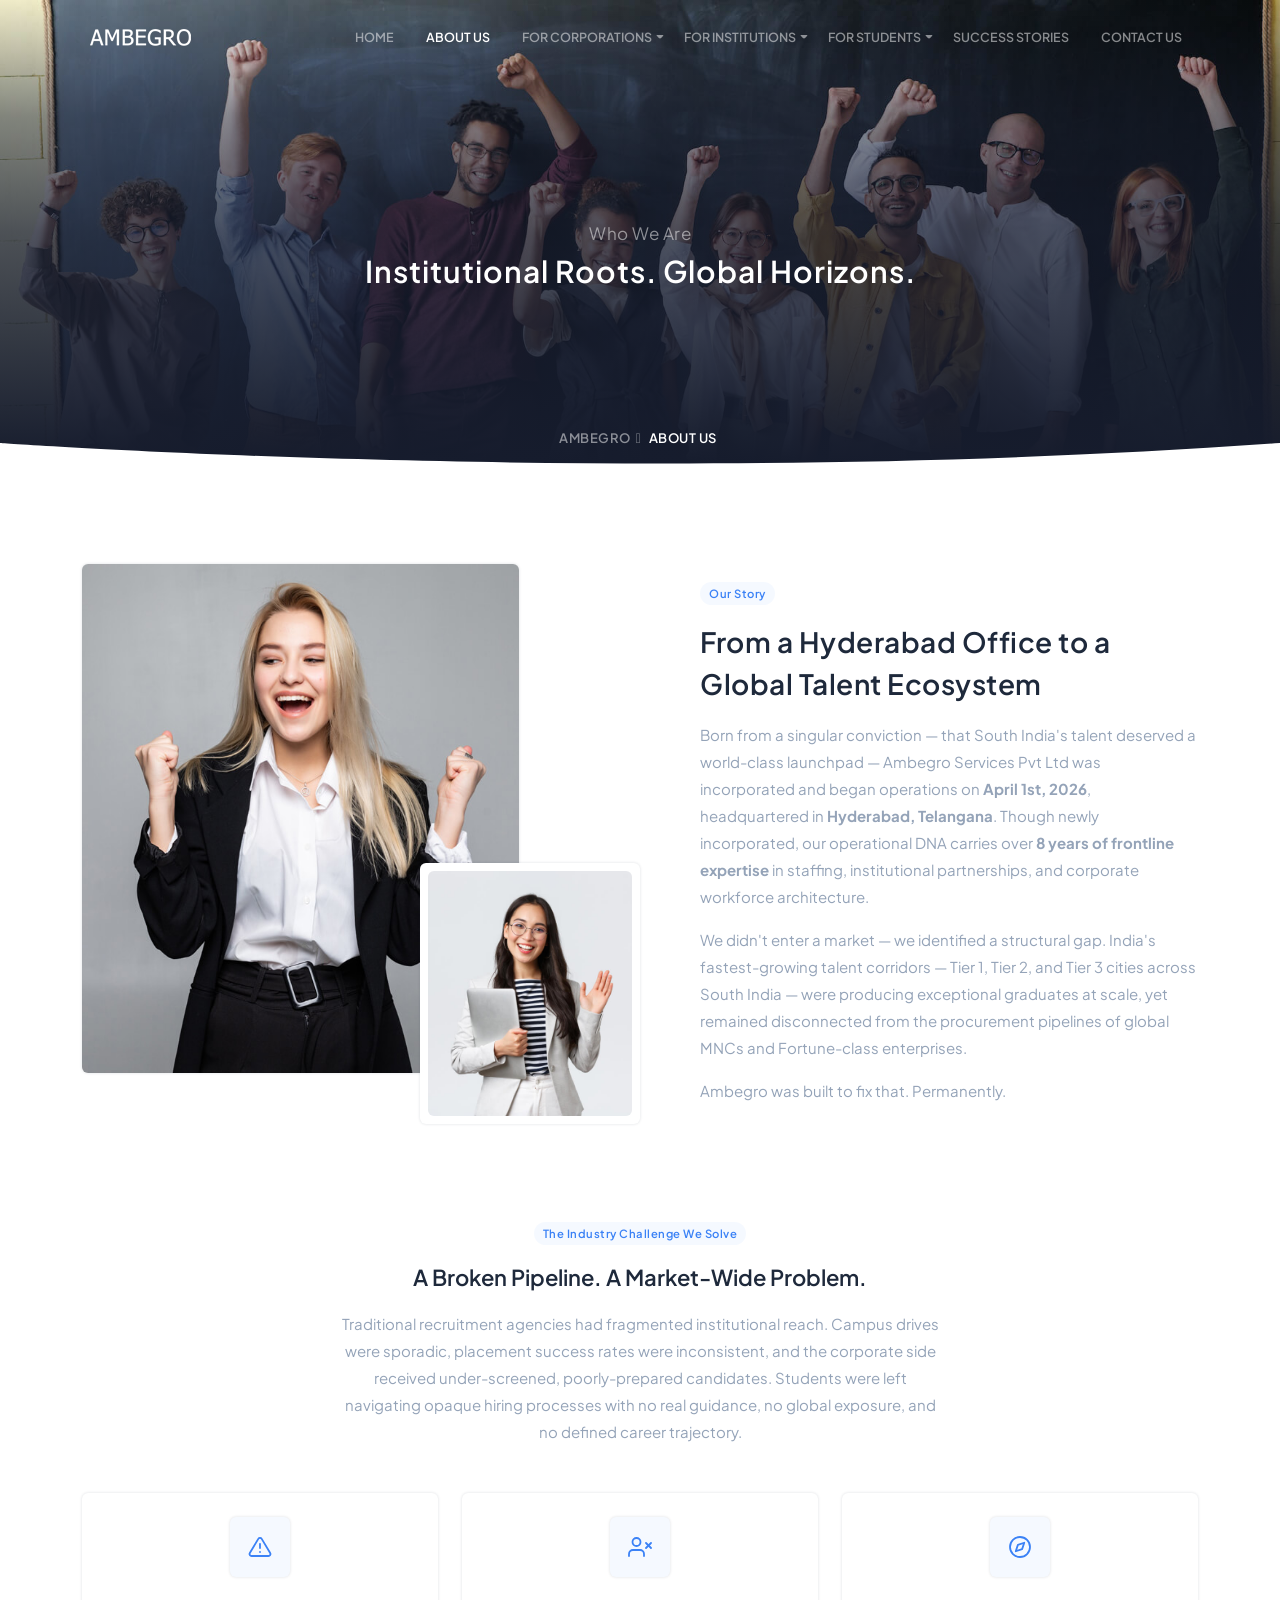
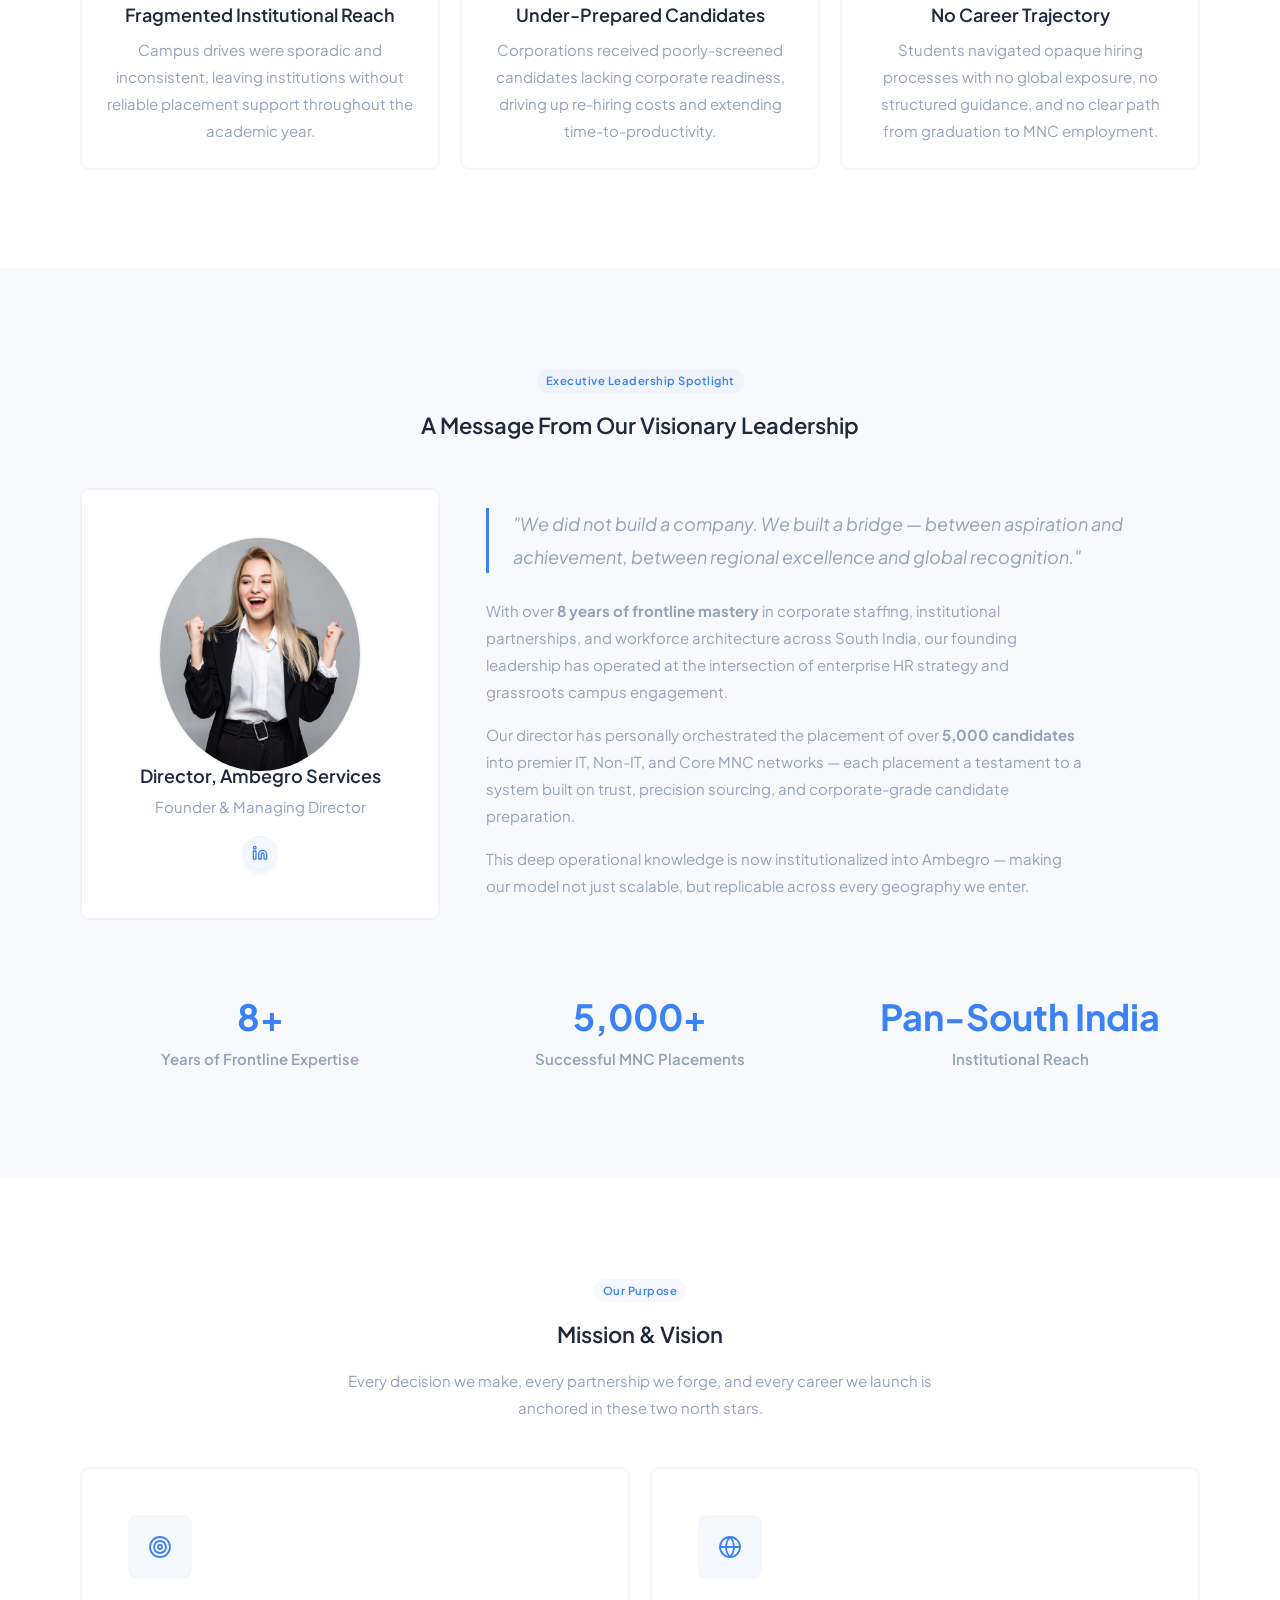
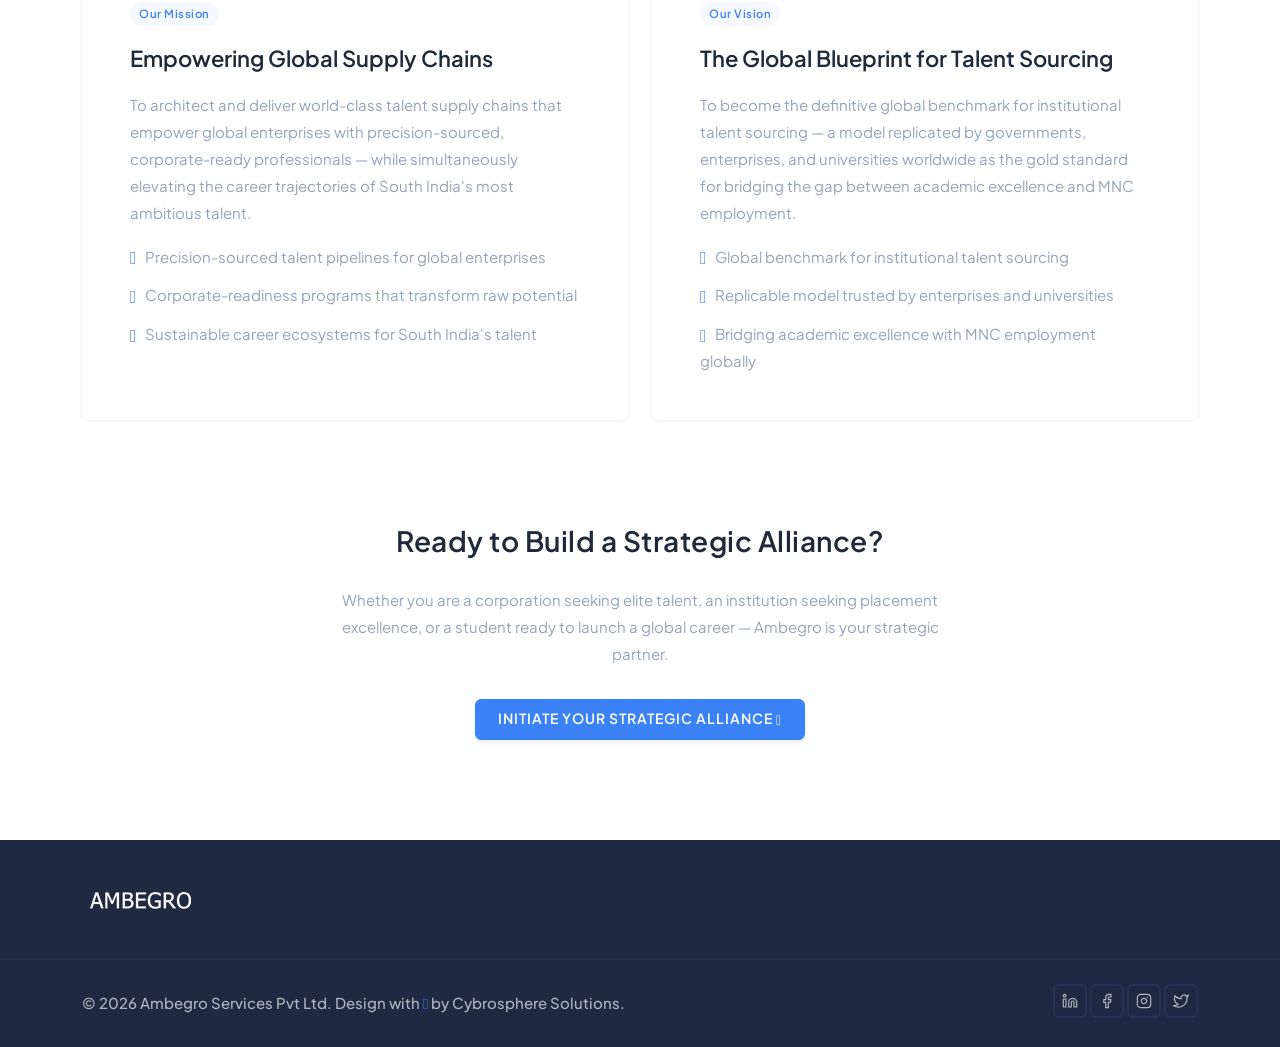
==== commit cc04481d: "adefas" ====
--- a/aboutus.html
+++ b/aboutus.html
@@ -337,7 +337,7 @@
                     <div class="row align-items-center">
                         <div class="col-sm-6">
                             <div class="text-sm-start">
-                                <p class="mb-0 fw-medium">© <script>document.write(new Date().getFullYear())</script> Ambegro Services Pvt Ltd. Design with <i class="mdi mdi-heart text-danger"></i> by <a href="https://cybrospheresolutions.com" target="_blank" class="text-reset">Cybrosphere Solutions</a>.</p>
+                                <p class="mb-0 fw-medium">© <script>document.write(new Date().getFullYear())</script> Ambegro Services Pvt Ltd. Design with <i class="mdi mdi-heart text-primary"></i> by <a href="https://cybrospheresolutions.com" target="_blank" class="text-reset">Cybrosphere Solutions</a>.</p>
                             </div>
                         </div>
 
